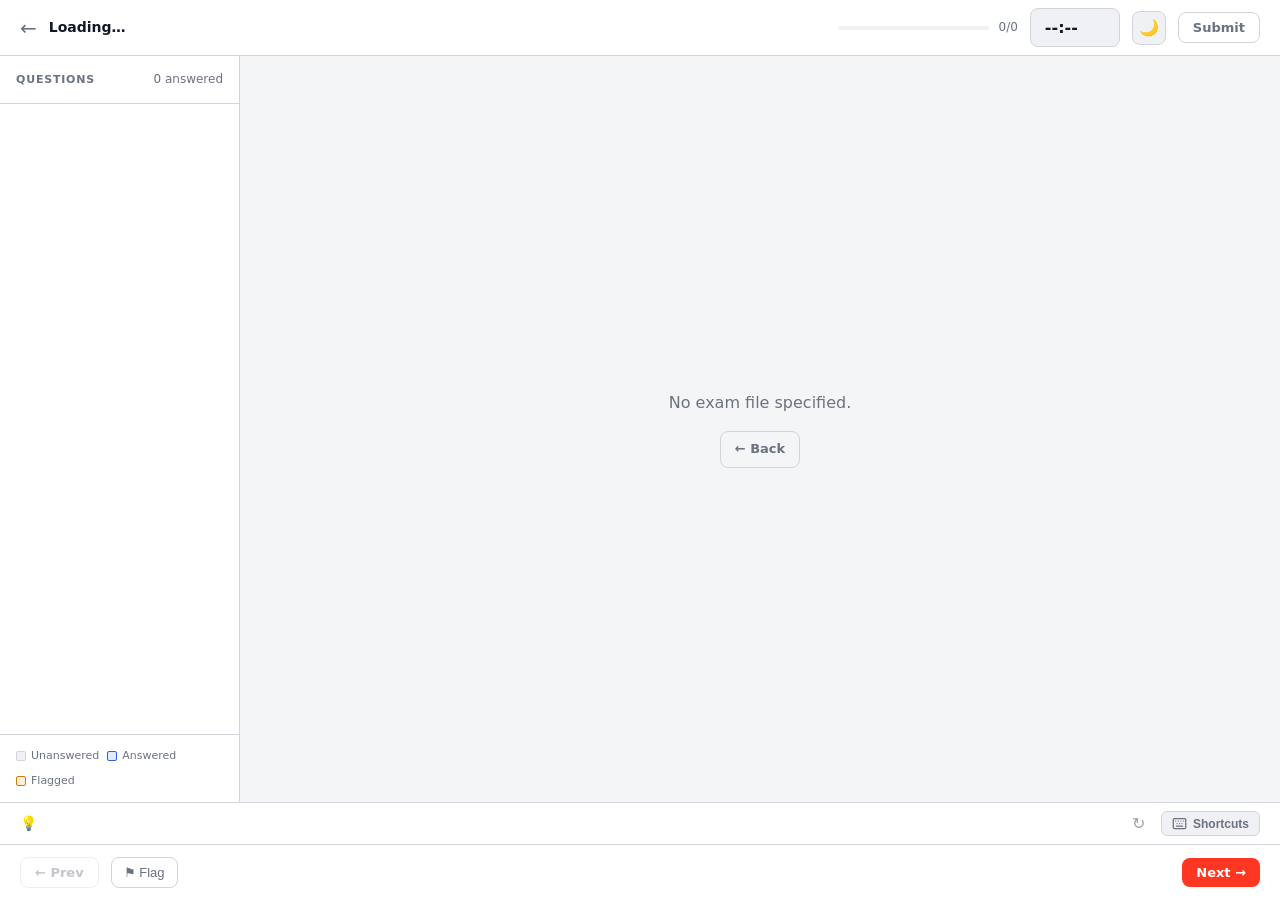
==== exam.html @ 949c025e "Redesign Gist sync: pull-merge-push on every write, 60s idle polling Every state write now does a fu" ====
<!DOCTYPE html>
<html lang="en">
<head>
  <meta charset="UTF-8">
  <meta name="viewport" content="width=device-width, initial-scale=1.0, viewport-fit=cover">
  <title>Exam — Data Exam Prep</title>
  <script>
    (function(){var t=localStorage.getItem('theme')||((window.matchMedia('(prefers-color-scheme:dark)').matches)?'dark':'light');document.documentElement.setAttribute('data-theme',t);})();
  </script>
  <link rel="manifest" href="/manifest.json">
  <!-- Google tag (gtag.js) -->
  <script async src="https://www.googletagmanager.com/gtag/js?id=G-CF6T77NM77"></script>
  <script>
    window.dataLayer = window.dataLayer || [];
    function gtag(){dataLayer.push(arguments);}
    gtag('js', new Date());
    gtag('config', 'G-CF6T77NM77');
  </script>
  <meta name="theme-color" content="#3b82f6">
  <link rel="apple-touch-icon" href="/icons/icon.svg">
  <script src="/js/sw-init.js"></script>
  <link rel="stylesheet" href="css/styles.css">
  <style>
    body { display: flex; flex-direction: column; height: 100vh; height: 100dvh; overflow: hidden; }

    /* ── Top bar ── */
    .exam-bar {
      background: var(--surface);
      border-bottom: 1px solid var(--border);
      padding: 0 20px;
      height: 56px;
      display: flex;
      align-items: center;
      gap: 12px;
      flex-shrink: 0;
      z-index: 10;
    }
    .exam-bar__title {
      font-size: 14px;
      font-weight: 700;
      flex: 1;
      white-space: nowrap;
      overflow: hidden;
      text-overflow: ellipsis;
    }
    .exam-bar__progress-wrap {
      display: flex;
      align-items: center;
      gap: 10px;
      width: 180px;
    }
    .exam-bar__count { font-size: 12px; color: var(--text-muted); white-space: nowrap; }

    /* ── Layout ── */
    .exam-layout {
      display: flex;
      flex: 1;
      overflow: hidden;
    }

    /* ── Sidebar ── */
    .sidebar {
      width: 240px;
      background: var(--surface);
      border-right: 1px solid var(--border);
      display: flex;
      flex-direction: column;
      flex-shrink: 0;
      overflow: hidden;
    }
    .sidebar__head {
      padding: 14px 16px;
      border-bottom: 1px solid var(--border);
      font-size: 11px;
      font-weight: 700;
      text-transform: uppercase;
      letter-spacing: 0.8px;
      color: var(--text-muted);
      display: flex;
      justify-content: space-between;
      align-items: center;
    }
    .sidebar__body { padding: 12px; overflow-y: auto; flex: 1; }
    .sidebar__legend {
      padding: 12px 16px;
      border-top: 1px solid var(--border);
      display: flex;
      flex-wrap: wrap;
      gap: 8px;
    }
    .legend-item {
      display: flex;
      align-items: center;
      gap: 5px;
      font-size: 11px;
      color: var(--text-muted);
    }
    .legend-dot {
      width: 10px;
      height: 10px;
      border-radius: 2px;
      flex-shrink: 0;
    }

    /* ── Main content ── */
    .exam-main {
      flex: 1;
      overflow-y: auto;
      display: flex;
      flex-direction: column;
    }

    .question-wrap {
      flex: 1;
      padding: 28px 32px;
      max-width: 800px;
      width: 100%;
      margin: 0 auto;
    }

    .question-header {
      display: flex;
      align-items: flex-start;
      gap: 12px;
      margin-bottom: 20px;
    }
    .question-num {
      flex-shrink: 0;
      background: var(--surface2);
      border: 1px solid var(--border);
      border-radius: 6px;
      padding: 4px 10px;
      font-size: 12px;
      font-weight: 700;
      color: var(--text-muted);
      white-space: nowrap;
    }
    .question-tags { display: flex; gap: 6px; flex-wrap: wrap; }

    .question-stem {
      font-size: 16px;
      line-height: 1.65;
      margin-bottom: 24px;
      color: var(--text);
    }
    .question-stem pre { margin: 16px 0; }
    .question-stem p { margin: 0 0 0.7em; }
    .question-stem p:last-child { margin-bottom: 0; }
    .question-stem ul, .question-stem ol { margin: 0.4em 0 0.7em 1.5em; padding: 0; }
    .question-stem li { margin-bottom: 0.25em; }
    .question-stem a { color: var(--accent); text-decoration: none; }
    .question-stem a:hover { text-decoration: underline; }

    .multi-hint {
      font-size: 12px;
      color: var(--text-muted);
      background: rgba(245,158,11,0.08);
      border: 1px solid rgba(245,158,11,0.2);
      border-radius: var(--radius);
      padding: 8px 12px;
      margin-bottom: 14px;
      display: flex;
      align-items: center;
      gap: 6px;
    }

    /* ── Bottom nav ── */
    .exam-footer {
      background: var(--surface);
      border-top: 1px solid var(--border);
      padding: 12px 20px;
      padding-bottom: max(12px, env(safe-area-inset-bottom));
      display: flex;
      align-items: center;
      gap: 12px;
      flex-shrink: 0;
    }
    .exam-footer__spacer { flex: 1; }

    /* ── Flag button ── */
    .flag-btn {
      display: flex;
      align-items: center;
      gap: 6px;
      padding: 7px 12px;
      background: none;
      border: 1px solid var(--border);
      border-radius: var(--radius);
      color: var(--text-muted);
      font-size: 13px;
      cursor: pointer;
      transition: all 0.15s;
    }
    .flag-btn:hover { color: var(--warning); border-color: rgba(245,158,11,0.4); }
    .flag-btn.flagged { color: var(--warning); border-color: rgba(245,158,11,0.4); background: rgba(245,158,11,0.08); }

    /* ── Submit confirm ── */
    .submit-overlay {
      display: none;
      position: fixed;
      inset: 0;
      background: rgba(0,0,0,0.75);
      z-index: 300;
      align-items: center;
      justify-content: center;
      padding: 20px;
    }
    .submit-overlay.open { display: flex; }
    .submit-modal {
      background: var(--surface);
      border: 1px solid var(--border);
      border-radius: var(--radius-lg);
      padding: 28px;
      max-width: 440px;
      width: 100%;
      box-shadow: var(--shadow);
    }
    .submit-modal h3 { font-size: 20px; font-weight: 700; margin-bottom: 12px; }
    .submit-modal p { font-size: 14px; color: var(--text-muted); margin-bottom: 20px; line-height: 1.6; }
    .submit-stats { display: flex; gap: 20px; margin-bottom: 24px; }
    .submit-stat { text-align: center; flex: 1; background: var(--surface2); border-radius: var(--radius); padding: 12px; }
    .submit-stat__val { font-size: 24px; font-weight: 800; }
    .submit-stat__lbl { font-size: 11px; color: var(--text-muted); text-transform: uppercase; letter-spacing: 0.5px; }
    .submit-actions { display: flex; gap: 10px; }

    /* ── Loading ── */
    .loading-state {
      display: flex;
      align-items: center;
      justify-content: center;
      flex: 1;
      flex-direction: column;
      gap: 16px;
      color: var(--text-muted);
    }
    .spinner {
      width: 36px;
      height: 36px;
      border: 3px solid var(--border);
      border-top-color: var(--accent);
      border-radius: 50%;
      animation: spin 0.8s linear infinite;
    }
    @keyframes spin { to { transform: rotate(360deg); } }

    /* ── Tip toggle button (mobile-only) ── */
    .tip-toggle-btn {
      display: none;
      align-items: center;
      justify-content: center;
      gap: 5px;
      background: none;
      border: 1px solid var(--border);
      border-radius: var(--radius);
      color: var(--text-muted);
      font-size: 14px;
      cursor: pointer;
      transition: all 0.15s;
      padding: 7px 10px;
      white-space: nowrap;
    }
    .tip-toggle-btn.active {
      background: rgba(59,130,246,0.08);
      border-color: rgba(59,130,246,0.4);
      color: var(--accent);
    }

    /* ── Hint bar ── */
    .hint-bar {
      display: flex;
      align-items: center;
      gap: 10px;
      padding: 8px 20px;
      background: var(--surface);
      border-top: 1px solid var(--border);
      font-size: 13px;
      color: var(--text-muted);
      flex-shrink: 0;
      min-height: 40px;
    }
    .hint-bar__icon { font-size: 14px; flex-shrink: 0; }
    .hint-bar__text {
      flex: 1;
      line-height: 1.5;
      transition: opacity 0.2s;
    }
    .hint-bar__text kbd {
      display: inline-flex;
      align-items: center;
      justify-content: center;
      min-width: 22px;
      height: 20px;
      padding: 0 5px;
      background: var(--surface2);
      border: 1px solid var(--border);
      border-bottom-width: 2px;
      border-radius: 4px;
      font-family: inherit;
      font-size: 11px;
      font-weight: 700;
      color: var(--text);
      letter-spacing: 0;
    }
    .hint-bar__text code {
      font-size: 11px;
      padding: 1px 5px;
    }
    .hint-bar__next {
      flex-shrink: 0;
      background: none;
      border: none;
      color: var(--text-faint);
      font-size: 16px;
      cursor: pointer;
      padding: 2px 6px;
      border-radius: 4px;
      line-height: 1;
      transition: color 0.15s;
    }
    .hint-bar__next:hover { color: var(--text-muted); }
    .hint-bar__keys {
      flex-shrink: 0;
      display: flex;
      align-items: center;
      gap: 6px;
      padding: 4px 10px;
      background: var(--surface2);
      border: 1px solid var(--border);
      border-radius: 6px;
      font-size: 12px;
      font-weight: 600;
      color: var(--text-muted);
      cursor: pointer;
      transition: all 0.15s;
    }
    .hint-bar__keys:hover { color: var(--text); border-color: var(--border-hover); }
    .hint-bar__keys svg { flex-shrink: 0; }

    /* ── Keyboard modal ── */
    .kbd-overlay {
      display: none;
      position: fixed;
      inset: 0;
      background: rgba(0,0,0,0.6);
      z-index: 300;
      align-items: flex-end;
      justify-content: center;
      padding: 0;
    }
    .kbd-overlay.open { display: flex; }
    .kbd-modal {
      background: var(--surface);
      border: 1px solid var(--border);
      border-bottom: none;
      border-radius: var(--radius-lg) var(--radius-lg) 0 0;
      width: 100%;
      max-width: 480px;
      box-shadow: var(--shadow);
      animation: slideUp 0.2s ease;
    }
    @keyframes slideUp { from { transform: translateY(20px); opacity: 0; } to { transform: translateY(0); opacity: 1; } }
    .kbd-modal__header {
      display: flex;
      align-items: center;
      gap: 10px;
      padding: 16px 20px;
      border-bottom: 1px solid var(--border);
      font-size: 15px;
      font-weight: 700;
      color: var(--text);
    }
    .kbd-modal__header .modal__close { margin-left: auto; }
    .kbd-modal__body { padding: 16px 20px 24px; display: flex; flex-direction: column; gap: 16px; }
    .kbd-section__title {
      font-size: 10px;
      font-weight: 700;
      text-transform: uppercase;
      letter-spacing: 1px;
      color: var(--text-faint);
      margin-bottom: 8px;
    }
    .kbd-row {
      display: flex;
      align-items: center;
      gap: 12px;
      margin-bottom: 6px;
    }
    .kbd-row span { font-size: 13px; color: var(--text-muted); }
    .kbd-keys { display: flex; gap: 4px; flex-shrink: 0; width: 160px; }
    kbd {
      display: inline-flex;
      align-items: center;
      justify-content: center;
      min-width: 28px;
      height: 26px;
      padding: 0 7px;
      background: var(--surface2);
      border: 1px solid var(--border);
      border-bottom: 2px solid var(--border-hover);
      border-radius: 5px;
      font-family: inherit;
      font-size: 12px;
      font-weight: 700;
      color: var(--text);
      white-space: nowrap;
    }

    /* ── Start screen overlay ── */
    .start-overlay {
      display: none;
      position: fixed;
      inset: 0;
      background: var(--bg);
      z-index: 400;
      align-items: center;
      justify-content: center;
      padding: 24px;
    }
    .start-overlay.open { display: flex; }
    .start-modal {
      background: var(--surface);
      border: 1px solid var(--border);
      border-radius: var(--radius-lg);
      padding: 36px 32px;
      max-width: 480px;
      width: 100%;
      text-align: center;
      box-shadow: var(--shadow);
    }
    .start-modal__cert {
      font-size: 12px;
      font-weight: 700;
      text-transform: uppercase;
      letter-spacing: 0.9px;
      color: var(--accent);
      margin-bottom: 10px;
    }
    .start-modal__title {
      font-size: 21px;
      font-weight: 800;
      margin-bottom: 24px;
      color: var(--text);
      line-height: 1.35;
    }
    .start-modal__meta {
      display: flex;
      justify-content: center;
      gap: 28px;
      margin-bottom: 32px;
      padding-bottom: 28px;
      border-bottom: 1px solid var(--border);
    }
    .start-modal__meta-item { text-align: center; }
    .start-modal__meta-val { font-size: 26px; font-weight: 800; color: var(--text); line-height: 1; }
    .start-modal__meta-lbl { font-size: 11px; color: var(--text-muted); text-transform: uppercase; letter-spacing: 0.5px; margin-top: 4px; }
    .start-modal__actions { display: flex; flex-direction: column; gap: 10px; }
    .start-modal__btn {
      display: flex;
      flex-direction: column;
      align-items: center;
      gap: 3px;
      padding: 14px 20px;
      font-size: 15px;
      width: 100%;
    }
    .start-modal__btn-sub { font-size: 12px; opacity: 0.65; font-weight: 400; }

    /* ── Mobile overrides — must be last to win cascade ── */
    @media (max-width: 768px) {
      .sidebar { display: none; }
      .question-wrap { padding: 16px 16px 24px; }
      .question-stem { font-size: 15px; }

      /* Top bar — push content below status bar in PWA standalone */
      .exam-bar {
        padding: 0 12px;
        gap: 8px;
        padding-top: max(0px, env(safe-area-inset-top));
        height: calc(56px + env(safe-area-inset-top));
      }
      .exam-bar__title { font-size: 13px; }

      /* Hint bar: hidden until toggled; fixed above the footer when shown */
      .hint-bar { display: none; }
      .hint-bar.mobile-visible {
        display: flex;
        position: fixed;
        bottom: calc(64px + env(safe-area-inset-bottom));
        left: 0;
        right: 0;
        z-index: 25;
        background: var(--surface);
        border-top: 1px solid var(--border);
      }
      .hint-bar__keys { display: none; }

      /* Footer: fixed to viewport bottom so it's never pushed off-screen */
      .exam-footer {
        position: fixed;
        bottom: 0;
        left: 0;
        right: 0;
        z-index: 30;
        gap: 6px;
        padding: 8px 12px;
        padding-bottom: max(8px, env(safe-area-inset-bottom));
      }
      .exam-footer__spacer { display: none; }
      #prevBtn, #nextBtn {
        flex: 1;
        min-height: 48px;
        font-size: 15px;
        padding: 0 6px;
      }
      .flag-btn {
        flex: 1;
        min-height: 48px;
        font-size: 15px;
        padding: 0 6px;
        justify-content: center;
      }

      /* Show tip toggle */
      .tip-toggle-btn {
        display: flex;
        flex: 1;
        min-height: 48px;
        font-size: 15px;
        padding: 0 6px;
      }

      /* Scrollable area needs bottom clearance for the fixed footer */
      .exam-main {
        padding-bottom: calc(72px + env(safe-area-inset-bottom));
      }
    }
  </style>
</head>
<body>

<!-- Top bar -->
<div class="exam-bar">
  <a href="index.html" style="color:var(--text-muted);font-size:20px;line-height:1;" title="Exit exam">←</a>
  <span class="exam-bar__title" id="examTitle">Loading…</span>
  <div class="exam-bar__progress-wrap hide-mobile">
    <div class="progress-bar" style="flex:1">
      <div class="progress-bar__fill" id="progressFill" style="width:0%"></div>
    </div>
    <span class="exam-bar__count" id="progressCount">0/0</span>
  </div>
  <div class="timer" id="timer">--:--</div>
  <button class="theme-toggle hide-mobile" id="themeToggle" title="Toggle theme"></button>
  <button class="btn btn--ghost btn--sm" onclick="openSubmitModal()">Submit</button>
</div>

<div class="exam-layout">
  <!-- Sidebar navigator -->
  <aside class="sidebar">
    <div class="sidebar__head">
      Questions
      <span id="sidebarAnswered" style="font-weight:400;text-transform:none;letter-spacing:0;font-size:12px;">0 answered</span>
    </div>
    <div class="sidebar__body">
      <div class="q-grid" id="qGrid"></div>
    </div>
    <div class="sidebar__legend">
      <div class="legend-item">
        <div class="legend-dot" style="background:var(--surface2);border:1px solid var(--border)"></div>
        Unanswered
      </div>
      <div class="legend-item">
        <div class="legend-dot" style="background:rgba(59,130,246,0.15);border:1px solid var(--info)"></div>
        Answered
      </div>
      <div class="legend-item">
        <div class="legend-dot" style="background:rgba(245,158,11,0.15);border:1px solid var(--warning)"></div>
        Flagged
      </div>
    </div>
  </aside>

  <!-- Main question area -->
  <main class="exam-main" id="examMain">
    <div class="loading-state">
      <div class="spinner"></div>
      <span>Loading exam…</span>
    </div>
  </main>
</div>

<!-- Hint bar -->
<div class="hint-bar" id="hintBar">
  <span class="hint-bar__icon">💡</span>
  <span class="hint-bar__text" id="hintText"></span>
  <button class="hint-bar__next" id="hintNext" title="Next hint" onclick="cycleHint()">↻</button>
  <button class="hint-bar__keys" id="kbdBtn" onclick="openKbdModal()" title="Keyboard shortcuts">
    <svg width="15" height="15" viewBox="0 0 24 24" fill="none" stroke="currentColor" stroke-width="2" stroke-linecap="round" stroke-linejoin="round">
      <rect x="2" y="4" width="20" height="16" rx="2"/>
      <path d="M6 8h.01M10 8h.01M14 8h.01M18 8h.01M8 12h.01M12 12h.01M16 12h.01M7 16h10"/>
    </svg>
    Shortcuts
  </button>
</div>

<!-- Bottom nav -->
<div class="exam-footer">
  <button class="btn btn--ghost btn--sm" id="prevBtn" onclick="navigate(-1)" disabled>← Prev</button>
  <button class="flag-btn" id="flagBtn" onclick="toggleFlag()">⚑ Flag</button>
  <button class="tip-toggle-btn" id="tipToggleBtn" onclick="toggleTip()" title="Toggle tip">💡 Tip</button>
  <div class="exam-footer__spacer"></div>
  <button class="btn btn--primary btn--sm" id="nextBtn" onclick="navigate(1)">Next →</button>
</div>

<!-- Keyboard shortcuts modal -->
<div class="kbd-overlay" id="kbdOverlay" onclick="if(event.target===this)closeKbdModal()">
  <div class="kbd-modal">
    <div class="kbd-modal__header">
      <svg width="18" height="18" viewBox="0 0 24 24" fill="none" stroke="currentColor" stroke-width="2" stroke-linecap="round" stroke-linejoin="round">
        <rect x="2" y="4" width="20" height="16" rx="2"/>
        <path d="M6 8h.01M10 8h.01M14 8h.01M18 8h.01M8 12h.01M12 12h.01M16 12h.01M7 16h10"/>
      </svg>
      Keyboard Shortcuts
      <button class="modal__close" onclick="closeKbdModal()">×</button>
    </div>
    <div class="kbd-modal__body">
      <div class="kbd-section">
        <div class="kbd-section__title">Answering</div>
        <div class="kbd-row"><div class="kbd-keys"><kbd>1</kbd><kbd>2</kbd><kbd>3</kbd><kbd>4</kbd></div><span>Select option A / B / C / D</span></div>
        <div class="kbd-row"><div class="kbd-keys"><kbd>A</kbd><kbd>B</kbd><kbd>C</kbd><kbd>D</kbd></div><span>Select option A / B / C / D</span></div>
      </div>
      <div class="kbd-section">
        <div class="kbd-section__title">Navigation</div>
        <div class="kbd-row"><div class="kbd-keys"><kbd>Enter</kbd><kbd>→</kbd></div><span>Next question</span></div>
        <div class="kbd-row"><div class="kbd-keys"><kbd>←</kbd><kbd>Backspace</kbd></div><span>Previous question</span></div>
      </div>
      <div class="kbd-section">
        <div class="kbd-section__title">Other</div>
        <div class="kbd-row"><div class="kbd-keys"><kbd>F</kbd></div><span>Flag / unflag question</span></div>
        <div class="kbd-row"><div class="kbd-keys"><kbd>Esc</kbd></div><span>Close this panel / submit modal</span></div>
      </div>
    </div>
  </div>
</div>

<!-- Submit confirmation modal -->
<div class="submit-overlay" id="submitOverlay">
  <div class="submit-modal">
    <h3>Submit Exam?</h3>
    <p>Once submitted, the exam is graded and you'll see your results with full explanations.</p>
    <div class="submit-stats">
      <div class="submit-stat">
        <div class="submit-stat__val" id="submitAnswered">0</div>
        <div class="submit-stat__lbl">Answered</div>
      </div>
      <div class="submit-stat">
        <div class="submit-stat__val" id="submitUnanswered">0</div>
        <div class="submit-stat__lbl">Unanswered</div>
      </div>
      <div class="submit-stat">
        <div class="submit-stat__val" id="submitFlagged">0</div>
        <div class="submit-stat__lbl">Flagged</div>
      </div>
    </div>
    <div class="submit-actions">
      <button class="btn btn--ghost" style="flex:1" onclick="closeSubmitModal()">Keep Going</button>
      <button class="btn btn--primary" style="flex:1" onclick="submitExam()">Submit & Grade</button>
    </div>
  </div>
</div>

<!-- Start screen overlay -->
<div class="start-overlay" id="startOverlay">
  <div class="start-modal">
    <div class="start-modal__cert" id="startCertName"></div>
    <h2 class="start-modal__title" id="startExamTitle"></h2>
    <div class="start-modal__meta" id="startMeta"></div>
    <div class="start-modal__actions">
      <button class="btn btn--primary start-modal__btn" onclick="beginExam(true)">
        <span>⏱ Start with Timer</span>
        <span class="start-modal__btn-sub" id="startTimerSub"></span>
      </button>
      <button class="btn btn--ghost start-modal__btn" onclick="beginExam(false)">
        <span>Practice Mode</span>
        <span class="start-modal__btn-sub">No time limit</span>
      </button>
      <a href="index.html" class="btn btn--ghost start-modal__btn" style="text-decoration:none;justify-content:center;opacity:0.6">← Back to all exams</a>
    </div>
  </div>
</div>

<div class="toast"></div>

<script type="module">
  import {
    buildExamKey,
    formatTime,
    loadJSON,
    loadState,
    onAfterSave,
    processMarkdown,
    processInlineMarkdown,
    resultQuestionsStorageKey,
    resultStorageKey,
    saveState,
    sessionStorageKey
  } from './js/utils.js';
  import { initTheme, toggleTheme } from './js/theme.js';
  import { isConfigured, schedulePush, syncAndPush } from './js/gist.js';
  onAfterSave(() => schedulePush());
  initTheme();
  document.getElementById('themeToggle').addEventListener('click', toggleTheme);

  // ── Hints ──
  let allHints = [];
  let lastHintIdx = -1;

  async function loadHints() {
    try {
      const data = await loadJSON('exams/hints.json');
      allHints = data.hints || [];
    } catch {}
  }

  function pickHint() {
    if (!allHints.length) return null;
    let idx;
    do { idx = Math.floor(Math.random() * allHints.length); } while (idx === lastHintIdx && allHints.length > 1);
    lastHintIdx = idx;
    return allHints[idx];
  }

  function showHint() {
    const hint = pickHint();
    if (!hint) return;
    const el = document.getElementById('hintText');
    if (!el) return;
    el.style.opacity = '0';
    setTimeout(() => {
      el.innerHTML = hint.text;
      el.style.opacity = '1';
    }, 150);
  }

  window.cycleHint = function() { showHint(); };

  window.toggleTip = function() {
    const bar = document.getElementById('hintBar');
    const btn = document.getElementById('tipToggleBtn');
    const visible = bar.classList.toggle('mobile-visible');
    btn.classList.toggle('active', visible);
  };

  // ── Keyboard shortcuts modal ──
  window.openKbdModal = function() {
    document.getElementById('kbdOverlay').classList.add('open');
  };
  window.closeKbdModal = function() {
    document.getElementById('kbdOverlay').classList.remove('open');
  };

  const params = new URLSearchParams(location.search);
  let certId = params.get('cert') || '';
  let examFile = decodeURIComponent(params.get('file') || '');
  let examId = params.get('exam') || '';
  let examKey = params.get('key') || '';
  // 1-based in URL, 0-based internally
  const qParam = params.get('q');
  let initialQ = qParam ? Math.max(0, parseInt(qParam, 10) - 1) : null;

  // Fall back to sessionStorage (used when query params are unavailable)
  if (!certId || !examId) {
    try {
      const pending = JSON.parse(sessionStorage.getItem('pendingExam') || 'null');
      if (pending) {
        certId = certId || pending.certId || '';
        examId = examId || pending.examId || '';
        examFile = examFile || pending.file || '';
        examKey = examKey || pending.examKey || '';
        sessionStorage.removeItem('pendingExam');
      }
    } catch {}
  }
  // Derive file path from cert+exam IDs if not supplied
  if (!examFile && certId && examId) {
    examFile = `exams/${certId}/${examId}.json`;
  }

  let exam = null;
  let questions = [];
  let currentIdx = 0;
  let gaLastQuestionIdx = -1;
  let answers = {}; // qId -> Set of selected option ids
  let flags = new Set();
  const questionShuffles = {}; // qId -> shuffled options array (stable per question)
  let timerInterval = null;
  let secondsLeft = 0;
  let submitted = false;
  let timerEnabled = null;  // null = not yet chosen
  let examStartedAt = null; // ms timestamp when exam began

  async function init() {
    if (!examFile) {
      showError('No exam file specified.');
      return;
    }

    if (isConfigured()) await syncAndPush();

    await loadHints();

    try {
      exam = await loadJSON(examFile);
    } catch (e) {
      showError(`Failed to load exam: ${e.message}`);
      return;
    }

    certId = certId || exam.meta.certification || '';
    examId = examId || exam.meta.id || '';
    examKey = examKey || buildExamKey(certId, examId);
    questions = exam.questions;
    secondsLeft = (exam.meta.timeLimit || 120) * 60;

    document.getElementById('examTitle').textContent =
      `${exam.meta.certificationName} — ${exam.meta.title}`;
    document.title = `${exam.meta.title} — ${exam.meta.certificationName} — Data Exam Prep`;

    // Restore session if exists
    const saved = loadState(sessionStorageKey(examKey));
    if (saved) {
      answers = Object.fromEntries(
        Object.entries(saved.answers).map(([k, v]) => [k, new Set(v)])
      );
      flags = new Set(saved.flags);
      secondsLeft = saved.secondsLeft;
      currentIdx = saved.currentIdx || 0;
      if (saved.timerEnabled !== undefined) timerEnabled = saved.timerEnabled;
      if (saved.examStartedAt) examStartedAt = saved.examStartedAt;
    }

    // q param overrides saved session position (lets deep links to specific questions work)
    if (initialQ !== null && initialQ < questions.length) {
      currentIdx = initialQ;
    }

    buildQGrid();

    window.gtag && gtag('event', 'exam_loaded', {
      cert_id: certId, cert_name: exam.meta.certificationName,
      exam_id: examId, question_count: questions.length,
      resumed: !!saved
    });

    if (saved && timerEnabled !== null) {
      // Resumed session with a known timer preference — skip start screen
      setCanonicalUrl(currentIdx, true);
      renderQuestion(currentIdx);
      if (timerEnabled) {
        startTimer();
      } else {
        document.getElementById('timer').textContent = '∞';
      }
    } else {
      // New exam (or old session without preference) — show start screen
      showStartScreen();
    }
  }

  // ── Start screen ──
  function showStartScreen() {
    document.getElementById('startCertName').textContent = exam.meta.certificationName;
    document.getElementById('startExamTitle').textContent = exam.meta.title;
    document.getElementById('startTimerSub').textContent = `${exam.meta.timeLimit} min`;
    document.getElementById('startMeta').innerHTML = `
      <div class="start-modal__meta-item">
        <div class="start-modal__meta-val">${questions.length}</div>
        <div class="start-modal__meta-lbl">Questions</div>
      </div>
      <div class="start-modal__meta-item">
        <div class="start-modal__meta-val">${exam.meta.timeLimit}</div>
        <div class="start-modal__meta-lbl">Minutes</div>
      </div>
      <div class="start-modal__meta-item">
        <div class="start-modal__meta-val">${exam.meta.passingScore}%</div>
        <div class="start-modal__meta-lbl">Pass Score</div>
      </div>
    `;
    document.getElementById('startOverlay').classList.add('open');
    document.getElementById('timer').textContent = '--:--';
  }

  window.beginExam = function(withTimer) {
    timerEnabled = withTimer;
    examStartedAt = Date.now();
    document.getElementById('startOverlay').classList.remove('open');
    if (!timerEnabled) {
      document.getElementById('timer').textContent = '∞';
    }
    setCanonicalUrl(currentIdx, true);
    renderQuestion(currentIdx);
    saveSession();
    if (timerEnabled) startTimer();
  };

  // ── URL / History helpers ──
  function setCanonicalUrl(idx, replace = false) {
    const url = new URL(location.pathname, location.origin);
    url.searchParams.set('cert', certId);
    url.searchParams.set('exam', examId);
    if (examFile) url.searchParams.set('file', examFile);
    url.searchParams.set('q', idx + 1);
    if (replace) {
      history.replaceState({ q: idx }, '', url.toString());
    } else {
      history.pushState({ q: idx }, '', url.toString());
    }
  }

  function goToQuestion(idx, replace = false) {
    currentIdx = idx;
    renderQuestion(idx);
    setCanonicalUrl(idx, replace);
  }

  window.addEventListener('popstate', e => {
    if (submitted) return;
    const q = e.state?.q;
    if (typeof q === 'number' && q >= 0 && q < questions.length) {
      currentIdx = q;
      renderQuestion(q);
    }
  });

  function showError(msg) {
    document.getElementById('examMain').innerHTML =
      `<div class="loading-state"><p class="text-muted">${msg}</p><a href="index.html" class="btn btn--ghost btn--sm">← Back</a></div>`;
  }

  function saveSession() {
    if (submitted) return;
    const serializable = Object.fromEntries(
      Object.entries(answers).map(([k, v]) => [k, [...v]])
    );
    saveState(sessionStorageKey(examKey), {
      answers: serializable,
      flags: [...flags],
      secondsLeft,
      currentIdx,
      timerEnabled,
      examStartedAt
    });
  }

  // ── Timer ──
  function startTimer() {
    updateTimerDisplay();
    timerInterval = setInterval(() => {
      if (submitted) { clearInterval(timerInterval); return; }
      secondsLeft--;
      saveSession();
      updateTimerDisplay();
      if (secondsLeft <= 0) {
        clearInterval(timerInterval);
        submitExam(true);
      }
    }, 1000);
  }

  function updateTimerDisplay() {
    const el = document.getElementById('timer');
    el.textContent = formatTime(secondsLeft);
    el.className = 'timer';
    if (secondsLeft <= 300) el.classList.add('timer--warning');
    if (secondsLeft <= 60) el.classList.remove('timer--warning'), el.classList.add('timer--critical');
  }

  // ── Question grid ──
  function buildQGrid() {
    const grid = document.getElementById('qGrid');
    grid.innerHTML = '';
    questions.forEach((q, i) => {
      const dot = document.createElement('button');
      dot.className = 'q-dot';
      dot.textContent = i + 1;
      dot.title = `Question ${i + 1}`;
      dot.onclick = () => goToQuestion(i);
      dot.id = `qdot-${i}`;
      grid.appendChild(dot);
    });
    updateGrid();
  }

  function updateGrid() {
    let answered = 0;
    questions.forEach((q, i) => {
      const dot = document.getElementById(`qdot-${i}`);
      if (!dot) return;
      dot.className = 'q-dot';
      if (answers[q.id]?.size > 0) { dot.classList.add('answered'); answered++; }
      if (flags.has(q.id)) dot.classList.add('flagged');
      if (i === currentIdx) dot.classList.add('current');
    });
    const total = questions.length;
    document.getElementById('sidebarAnswered').textContent = `${answered} answered`;
    document.getElementById('progressFill').style.width = `${(answered / total) * 100}%`;
    document.getElementById('progressCount').textContent = `${answered}/${total}`;
  }

  // ── Render question ──
  function renderQuestion(idx) {
    const q = questions[idx];
    if (!q) return;

    if (idx !== gaLastQuestionIdx) {
      gaLastQuestionIdx = idx;
      window.gtag && gtag('event', 'question_viewed', {
        cert_id: certId, exam_id: examId,
        question_number: idx + 1, question_id: q.id,
        domain: q.domain, difficulty: q.difficulty, question_type: q.type
      });
    }

    const isMulti = q.type === 'multiple';
    const sel = answers[q.id] || new Set();

    // Stable shuffle per question — same order if user navigates back
    if (!questionShuffles[q.id]) questionShuffles[q.id] = shuffleArray(q.options);
    const displayOpts = questionShuffles[q.id];
    const displayLabels = ['A', 'B', 'C', 'D', 'E', 'F'];

    const stemHtml = processMarkdown(q.stem);
    const optionsHtml = displayOpts.map((opt, i) => {
      const isSelected = sel.has(opt.id);
      return `
        <button class="option${isSelected ? ' selected' : ''}"
                onclick="toggleOption('${q.id}', '${opt.id}', ${isMulti})"
                data-opt="${opt.id}">
          <span class="option__key">${displayLabels[i]}</span>
          <span class="option__text">${processInlineMarkdown(opt.text)}</span>
        </button>
      `;
    }).join('');

    const multiHint = isMulti
      ? `<div class="multi-hint">⚠ Select ALL that apply — this question has multiple correct answers</div>`
      : '';

    document.getElementById('examMain').innerHTML = `
      <div class="question-wrap">
        <div class="question-header">
          <span class="question-num">Q${idx + 1} / ${questions.length}</span>
          <div class="question-tags">
            <span class="badge badge--${q.difficulty}">${q.difficulty}</span>
            <span class="badge" style="background:rgba(139,146,176,0.12);color:var(--text-muted)">${q.domain}</span>
            ${isMulti ? '<span class="badge" style="background:rgba(245,158,11,0.12);color:var(--warning)">Multi-select</span>' : ''}
          </div>
        </div>
        ${multiHint}
        <div class="question-stem">${stemHtml}</div>
        <div id="optionsWrap">${optionsHtml}</div>
      </div>
    `;

    // Update nav buttons
    document.getElementById('prevBtn').disabled = idx === 0;
    document.getElementById('nextBtn').textContent =
      idx === questions.length - 1 ? 'Review →' : 'Next →';

    // Update flag button
    const flagBtn = document.getElementById('flagBtn');
    flagBtn.className = `flag-btn${flags.has(q.id) ? ' flagged' : ''}`;
    flagBtn.innerHTML = `${flags.has(q.id) ? '⚑' : '⚐'} ${flags.has(q.id) ? 'Flagged' : 'Flag'}`;

    updateGrid();
    document.getElementById('examMain').scrollTo(0, 0);
    showHint();
  }

  function shuffleArray(arr) {
    const a = [...arr];
    for (let i = a.length - 1; i > 0; i--) {
      const j = Math.floor(Math.random() * (i + 1));
      [a[i], a[j]] = [a[j], a[i]];
    }
    return a;
  }

  function escapeHtmlInline(str) {
    return str
      .replace(/&/g, '&amp;')
      .replace(/</g, '&lt;')
      .replace(/>/g, '&gt;')
      .replace(/`([^`]+)`/g, '<code>$1</code>');
  }

  // ── Answer selection ──
  window.toggleOption = function(qId, optId, isMulti) {
    if (!answers[qId]) answers[qId] = new Set();
    const sel = answers[qId];

    if (isMulti) {
      if (sel.has(optId)) sel.delete(optId);
      else sel.add(optId);
    } else {
      sel.clear();
      sel.add(optId);
    }

    // Update button states
    const wrap = document.getElementById('optionsWrap');
    wrap.querySelectorAll('.option').forEach(btn => {
      const id = btn.dataset.opt;
      btn.className = `option${sel.has(id) ? ' selected' : ''}`;
    });
    wrap.querySelectorAll('.option__key').forEach(key => {
      const opt = key.closest('.option');
      const id = opt?.dataset.opt;
      if (!id) return;
    });

    updateGrid();
    saveSession();

    window.gtag && gtag('event', 'answer_selected', {
      cert_id: certId, exam_id: examId,
      question_number: currentIdx + 1, question_id: qId,
      option_id: optId,
      selected: sel.has(optId),
      total_selected: sel.size
    });
  };

  // ── Navigation ──
  window.navigate = function(dir) {
    const next = currentIdx + dir;
    if (next < 0) return;
    if (next >= questions.length) {
      openSubmitModal();
      return;
    }
    goToQuestion(next);
  };

  window.toggleFlag = function() {
    const q = questions[currentIdx];
    if (flags.has(q.id)) flags.delete(q.id);
    else flags.add(q.id);
    renderQuestion(currentIdx);
    setCanonicalUrl(currentIdx, true); // replace — flag change isn't a navigation step
    saveSession();
  };

  // ── Submit ──
  window.openSubmitModal = function() {
    const answered = Object.values(answers).filter(s => s.size > 0).length;
    const unanswered = questions.length - answered;
    const flagged = flags.size;
    document.getElementById('submitAnswered').textContent = answered;
    document.getElementById('submitUnanswered').textContent = unanswered;
    document.getElementById('submitFlagged').textContent = flagged;
    document.getElementById('submitOverlay').classList.add('open');
  };

  window.closeSubmitModal = function() {
    document.getElementById('submitOverlay').classList.remove('open');
  };

  window.submitExam = function(timeUp = false) {
    submitted = true;
    clearInterval(timerInterval);

    // Grade
    let correct = 0;
    const results = {};
    const domainStats = {};

    for (const q of questions) {
      const sel = answers[q.id] || new Set();
      const correctSet = new Set(q.correct);
      const isCorrect = sel.size === correctSet.size &&
        [...sel].every(id => correctSet.has(id));
      results[q.id] = { selected: [...sel], correct: isCorrect };
      if (isCorrect) correct++;

      if (!domainStats[q.domain]) domainStats[q.domain] = { correct: 0, total: 0 };
      domainStats[q.domain].total++;
      if (isCorrect) domainStats[q.domain].correct++;
    }

    const percentage = Math.round((correct / questions.length) * 100);
    const passed = percentage >= (exam.meta.passingScore || 70);
    const timeTaken = timerEnabled
      ? (exam.meta.timeLimit * 60) - secondsLeft
      : (examStartedAt ? Math.round((Date.now() - examStartedAt) / 1000) : 0);

    window.gtag && gtag('event', 'exam_submitted', {
      cert_id: certId, cert_name: exam.meta.certificationName,
      exam_id: examId, score_percent: percentage,
      passed, correct, total: questions.length,
      time_taken_seconds: timeTaken, time_up: !!timeUp
    });

    const resultData = {
      certId,
      examId,
      examKey,
      examTitle: exam.meta.title,
      certificationName: exam.meta.certificationName,
      correct,
      total: questions.length,
      percentage,
      passed,
      timeTaken,
      domainStats,
      results,
      answers: Object.fromEntries(Object.entries(answers).map(([k, v]) => [k, [...v]])),
      completedAt: Date.now()
    };

    saveState(resultStorageKey(examKey), resultData);
    saveState(resultQuestionsStorageKey(examKey), questions);

    // Clear session
    try { localStorage.removeItem(sessionStorageKey(examKey)); } catch {}

    sessionStorage.setItem('pendingReview', JSON.stringify({ certId, examId, examKey, timeUp: !!timeUp }));
    const reviewParams = new URLSearchParams({ cert: certId, exam: examId });
    if (timeUp) reviewParams.set('timeup', '1');
    window.location.href = 'review.html?' + reviewParams.toString();
  };

  // ── Keyboard shortcuts ──
  document.addEventListener('keydown', e => {
    if (submitted) return;
    // Don't fire when typing in an input/textarea
    if (e.target.tagName === 'INPUT' || e.target.tagName === 'TEXTAREA') return;
    // Don't fire when submit modal is open
    if (document.getElementById('kbdOverlay').classList.contains('open')) {
      if (e.key === 'Escape') closeKbdModal();
      return;
    }
    if (document.getElementById('submitOverlay').classList.contains('open')) {
      if (e.key === 'Escape') closeSubmitModal();
      return;
    }

    const q = questions[currentIdx];
    if (!q) return;
    const isMulti = q.type === 'multiple';

    // Map key → display position index (0-based), then look up the nth rendered button
    const keyToIdx = { '1': 0, '2': 1, '3': 2, '4': 3, '5': 4, '6': 5,
                       'a': 0, 'b': 1, 'c': 2, 'd': 3, 'e': 4, 'f': 5 };
    const displayIdx = keyToIdx[e.key];

    if (displayIdx !== undefined) {
      const btn = document.querySelectorAll('#optionsWrap .option')[displayIdx];
      if (btn) {
        e.preventDefault();
        const origId = btn.dataset.opt;
        toggleOption(q.id, origId, isMulti);
        btn.style.transition = 'none'; btn.style.outline = '2px solid var(--accent)';
        setTimeout(() => { btn.style.outline = ''; btn.style.transition = ''; }, 120);
      }
      return;
    }

    switch (e.key) {
      case 'Enter':
        e.preventDefault();
        navigate(1);
        break;
      case 'ArrowRight':
        e.preventDefault();
        navigate(1);
        break;
      case 'ArrowLeft':
      case 'Backspace':
        e.preventDefault();
        navigate(-1);
        break;
      case 'f':
      case 'F':
        e.preventDefault();
        toggleFlag();
        break;
    }
  });

  init();
</script>
</body>
</html>
---- css/styles.css ----
/* ── Theme variables ── */
:root {
  --accent: #FF3621;
  --accent-hover: #ff5540;
  --correct: #16a34a;
  --correct-bg: rgba(22,163,74,0.12);
  --incorrect: #dc2626;
  --incorrect-bg: rgba(220,38,38,0.12);
  --warning: #d97706;
  --warning-bg: rgba(217,119,6,0.1);
  --info: #2563eb;
  --info-bg: rgba(37,99,235,0.1);
  --radius: 8px;
  --radius-lg: 12px;
  --shadow: 0 4px 24px rgba(0,0,0,0.15);
}

/* ── Dark mode (default) ── */
:root,
:root[data-theme="dark"] {
  --bg: #0f1117;
  --surface: #1a1d27;
  --surface2: #222534;
  --surface3: #2a2e42;
  --border: #2e3147;
  --border-hover: #3d4266;
  --text: #e8eaf0;
  --text-muted: #8b92b0;
  --text-faint: #555e80;
  --code-bg: #0d1117;
  --code-text: #e6edf3;
  --code-inline-bg: rgba(255,255,255,0.08);
  --code-inline-text: #79c0ff;
  --shadow: 0 4px 24px rgba(0,0,0,0.4);
}

/* ── Light mode ── */
@media (prefers-color-scheme: light) {
  :root:not([data-theme="dark"]) {
    --bg: #f4f5f7;
    --surface: #ffffff;
    --surface2: #f0f1f4;
    --surface3: #e8eaf0;
    --border: #d1d5db;
    --border-hover: #9ca3af;
    --text: #111827;
    --text-muted: #6b7280;
    --text-faint: #9ca3af;
    --code-bg: #1e1e2e;
    --code-text: #cdd6f4;
    --code-inline-bg: rgba(0,0,0,0.07);
    --code-inline-text: #2563eb;
    --shadow: 0 4px 24px rgba(0,0,0,0.1);
  }
}

:root[data-theme="light"] {
  --bg: #f4f5f7;
  --surface: #ffffff;
  --surface2: #f0f1f4;
  --surface3: #e8eaf0;
  --border: #d1d5db;
  --border-hover: #9ca3af;
  --text: #111827;
  --text-muted: #6b7280;
  --text-faint: #9ca3af;
  --code-bg: #1e1e2e;
  --code-text: #cdd6f4;
  --code-inline-bg: rgba(0,0,0,0.07);
  --code-inline-text: #2563eb;
  --shadow: 0 4px 24px rgba(0,0,0,0.1);
}

/* ── Reset ── */
*, *::before, *::after { box-sizing: border-box; margin: 0; padding: 0; }

body {
  font-family: -apple-system, BlinkMacSystemFont, 'Segoe UI', system-ui, sans-serif;
  background: var(--bg);
  color: var(--text);
  min-height: 100vh;
  line-height: 1.6;
  transition: background 0.2s, color 0.2s;
}

a { color: inherit; text-decoration: none; }

/* ── Layout ── */
.container { max-width: 960px; margin: 0 auto; padding: 0 20px; }
.container--wide { max-width: 1200px; margin: 0 auto; padding: 0 24px; }

/* ── Nav ── */
.nav {
  background: var(--surface);
  border-bottom: 1px solid var(--border);
  padding: 0 24px;
  height: 56px;
  display: flex;
  align-items: center;
  gap: 12px;
  position: sticky;
  top: 0;
  z-index: 100;
}

.nav__logo {
  display: flex;
  align-items: center;
  gap: 10px;
  font-weight: 700;
  font-size: 15px;
  letter-spacing: -0.3px;
  color: var(--text);
}

.nav__logo-icon {
  width: 28px;
  height: 28px;
  background: var(--accent);
  border-radius: 6px;
  display: flex;
  align-items: center;
  justify-content: center;
  font-size: 14px;
  font-weight: 900;
  color: white;
}

.nav__spacer { flex: 1; }

.nav__link {
  color: var(--text-muted);
  font-size: 14px;
  padding: 6px 12px;
  border-radius: var(--radius);
  transition: all 0.15s;
  background: none;
  border: none;
  cursor: pointer;
  font-family: inherit;
  line-height: 1;
  display: inline-flex;
  align-items: center;
  gap: 6px;
  text-decoration: none;
}
.nav__link-icon { flex-shrink: 0; }
.nav__link:hover { color: var(--text); background: var(--surface2); }
.nav__link--active { color: var(--text); }

.nav__news-btn { position: relative; }
.nav__news-badge {
  position: absolute;
  top: 3px;
  right: 3px;
  min-width: 15px;
  height: 15px;
  background: var(--accent);
  color: white;
  border-radius: 8px;
  font-size: 9px;
  font-weight: 700;
  display: flex;
  align-items: center;
  justify-content: center;
  padding: 0 3px;
  line-height: 1;
  pointer-events: none;
}

/* Theme toggle button */
.theme-toggle {
  width: 34px;
  height: 34px;
  border-radius: var(--radius);
  background: var(--surface2);
  border: 1px solid var(--border);
  color: var(--text-muted);
  cursor: pointer;
  display: flex;
  align-items: center;
  justify-content: center;
  font-size: 16px;
  transition: all 0.15s;
  flex-shrink: 0;
}
.theme-toggle:hover { color: var(--text); border-color: var(--border-hover); }

/* ── Buttons ── */
.btn {
  display: inline-flex;
  align-items: center;
  gap: 8px;
  padding: 10px 20px;
  border-radius: var(--radius);
  font-size: 14px;
  font-weight: 600;
  cursor: pointer;
  border: none;
  transition: all 0.15s;
  white-space: nowrap;
  font-family: inherit;
  color: var(--text);
}
.btn--primary {
  background: var(--accent);
  color: white !important;
}
.btn--primary:hover { background: var(--accent-hover); }
.btn--ghost {
  background: transparent;
  color: var(--text-muted);
  border: 1px solid var(--border);
}
.btn--ghost:hover { color: var(--text); border-color: var(--border-hover); background: var(--surface2); }
.btn--sm { padding: 7px 14px; font-size: 13px; }
.btn--lg { padding: 14px 28px; font-size: 16px; }
.btn:disabled { opacity: 0.4; cursor: not-allowed; }

/* ── Cards ── */
.card {
  background: var(--surface);
  border: 1px solid var(--border);
  border-radius: var(--radius-lg);
  overflow: hidden;
}
.card:hover { border-color: var(--border-hover); }

/* ── Badges ── */
.badge {
  display: inline-flex;
  align-items: center;
  padding: 2px 8px;
  border-radius: 4px;
  font-size: 11px;
  font-weight: 700;
  text-transform: uppercase;
  letter-spacing: 0.5px;
}
.badge--available { background: var(--correct-bg); color: var(--correct); }
.badge--coming { background: var(--surface2); color: var(--text-muted); }
.badge--easy { background: var(--correct-bg); color: var(--correct); }
.badge--medium { background: var(--warning-bg); color: var(--warning); }
.badge--hard { background: var(--incorrect-bg); color: var(--incorrect); }

/* ── Progress bar ── */
.progress-bar {
  height: 4px;
  background: var(--surface2);
  border-radius: 2px;
  overflow: hidden;
}
.progress-bar__fill {
  height: 100%;
  background: var(--accent);
  border-radius: 2px;
  transition: width 0.3s ease;
}

/* ── Code ── */
pre, code {
  font-family: 'JetBrains Mono', 'Fira Code', 'Cascadia Code', 'Consolas', monospace;
  font-size: 13px;
}
pre {
  background: var(--code-bg);
  border: 1px solid var(--border);
  border-radius: var(--radius);
  padding: 16px;
  overflow-x: auto;
  margin: 12px 0;
  line-height: 1.5;
  color: var(--code-text);
}
code {
  background: var(--code-inline-bg);
  padding: 2px 6px;
  border-radius: 4px;
  font-size: 0.88em;
  color: var(--code-inline-text);
}
pre code {
  background: none;
  padding: 0;
  color: inherit;
  font-size: inherit;
}

/* ── Timer ── */
.timer {
  display: flex;
  align-items: center;
  gap: 8px;
  font-size: 16px;
  font-weight: 700;
  font-variant-numeric: tabular-nums;
  padding: 6px 14px;
  background: var(--surface2);
  border: 1px solid var(--border);
  border-radius: var(--radius);
  min-width: 90px;
  color: var(--text);
}
.timer--warning { color: var(--warning) !important; border-color: rgba(217,119,6,0.4); }
.timer--critical { color: var(--incorrect) !important; border-color: rgba(220,38,38,0.4); animation: pulse 1s infinite; }

@keyframes pulse { 0%, 100% { opacity: 1; } 50% { opacity: 0.6; } }

/* ── Answer options ── */
.option {
  display: flex;
  align-items: flex-start;
  gap: 12px;
  padding: 14px 16px;
  background: var(--surface2);
  border: 2px solid var(--border);
  border-radius: var(--radius);
  cursor: pointer;
  transition: border-color 0.15s, background 0.15s;
  margin-bottom: 10px;
  text-align: left;
  width: 100%;
  /* Fix: browser button default clobbers color */
  color: var(--text);
  font-family: inherit;
  font-size: 14px;
  line-height: 1.55;
}
.option:hover:not(.correct):not(.incorrect):not(.missed) {
  border-color: var(--border-hover);
  background: var(--surface3);
}
.option.selected {
  border-color: var(--info);
  background: var(--info-bg);
  color: var(--text);
}
.option.correct {
  border-color: var(--correct);
  background: var(--correct-bg);
  color: var(--text);
}
.option.incorrect {
  border-color: var(--incorrect);
  background: var(--incorrect-bg);
  color: var(--text);
}
.option.missed {
  border-color: var(--correct);
  background: var(--correct-bg);
  opacity: 0.75;
  border-style: dashed;
  color: var(--text);
}

.option__key {
  flex-shrink: 0;
  width: 28px;
  height: 28px;
  border: 2px solid var(--border);
  border-radius: 6px;
  display: flex;
  align-items: center;
  justify-content: center;
  font-size: 12px;
  font-weight: 700;
  transition: all 0.15s;
  /* Explicitly inherit text color so it's always visible */
  color: var(--text-muted);
  background: var(--surface);
  font-family: inherit;
}
.option:hover:not(.correct):not(.incorrect):not(.missed) .option__key {
  border-color: var(--border-hover);
  color: var(--text);
}
.option.selected .option__key {
  border-color: var(--info);
  background: var(--info);
  color: white;
}
.option.correct .option__key {
  border-color: var(--correct);
  background: var(--correct);
  color: white;
}
.option.incorrect .option__key {
  border-color: var(--incorrect);
  background: var(--incorrect);
  color: white;
}
.option.missed .option__key {
  border-color: var(--correct);
  color: var(--correct);
  background: transparent;
}

.option__text { flex: 1; padding-top: 2px; color: inherit; }

/* ── Question Navigator dots ── */
.q-grid {
  display: grid;
  grid-template-columns: repeat(auto-fill, minmax(36px, 1fr));
  gap: 6px;
}
.q-dot {
  width: 36px;
  height: 36px;
  border-radius: 6px;
  border: 2px solid var(--border);
  background: var(--surface2);
  display: flex;
  align-items: center;
  justify-content: center;
  font-size: 12px;
  font-weight: 600;
  cursor: pointer;
  transition: all 0.15s;
  color: var(--text-muted);
  font-family: inherit;
}
.q-dot:hover { border-color: var(--border-hover); color: var(--text); }
.q-dot.answered { background: var(--info-bg); border-color: var(--info); color: var(--text); }
.q-dot.flagged { background: var(--warning-bg); border-color: var(--warning); color: var(--warning); }
.q-dot.current { border-color: var(--accent); color: var(--accent); }
.q-dot.correct { background: var(--correct-bg); border-color: var(--correct); color: var(--correct); }
.q-dot.incorrect { background: var(--incorrect-bg); border-color: var(--incorrect); color: var(--incorrect); }

/* ── Explanation box ── */
.explanation {
  margin-top: 16px;
  padding: 16px;
  background: var(--info-bg);
  border: 1px solid rgba(37,99,235,0.25);
  border-radius: var(--radius);
  font-size: 14px;
  line-height: 1.65;
  color: var(--text);
}
.explanation__label {
  font-size: 11px;
  font-weight: 700;
  text-transform: uppercase;
  letter-spacing: 0.8px;
  color: var(--info);
  margin-bottom: 8px;
}
.explanation p { margin: 0 0 0.7em; }
.explanation p:last-child { margin-bottom: 0; }
.explanation ul, .explanation ol { margin: 0.4em 0 0.7em 1.5em; padding: 0; }
.explanation li { margin-bottom: 0.2em; }
.explanation a { color: var(--accent); text-decoration: none; }
.explanation a:hover { text-decoration: underline; }

/* ── Multi-hint ── */
.multi-hint {
  font-size: 12px;
  color: var(--warning);
  background: var(--warning-bg);
  border: 1px solid rgba(217,119,6,0.25);
  border-radius: var(--radius);
  padding: 8px 12px;
  margin-bottom: 14px;
  display: flex;
  align-items: center;
  gap: 6px;
}

/* ── Domain bar ── */
.domain-bar {
  display: flex;
  align-items: center;
  gap: 12px;
  margin-bottom: 10px;
}
.domain-bar__name { width: 200px; font-size: 13px; color: var(--text-muted); flex-shrink: 0; }
.domain-bar__track {
  flex: 1;
  height: 8px;
  background: var(--surface2);
  border-radius: 4px;
  overflow: hidden;
}
.domain-bar__fill {
  height: 100%;
  border-radius: 4px;
  transition: width 0.6s ease;
}
.domain-bar__score { width: 48px; text-align: right; font-size: 13px; font-weight: 700; }

/* ── Toast ── */
.toast {
  position: fixed;
  bottom: 24px;
  right: 24px;
  background: var(--surface);
  border: 1px solid var(--border);
  border-radius: var(--radius);
  padding: 12px 16px;
  font-size: 14px;
  box-shadow: var(--shadow);
  color: var(--text);
  transform: translateY(80px);
  opacity: 0;
  transition: all 0.25s;
  z-index: 999;
  max-width: 320px;
}
.toast.show { transform: translateY(0); opacity: 1; }

/* ── Spinner ── */
.spinner {
  width: 36px;
  height: 36px;
  border: 3px solid var(--border);
  border-top-color: var(--accent);
  border-radius: 50%;
  animation: spin 0.8s linear infinite;
}
@keyframes spin { to { transform: rotate(360deg); } }

/* ── Utilities ── */
.text-muted { color: var(--text-muted) !important; }
.text-correct { color: var(--correct) !important; }
.text-incorrect { color: var(--incorrect) !important; }
.text-warning { color: var(--warning) !important; }
.text-info { color: var(--info) !important; }
.mt-1 { margin-top: 4px; }
.mt-2 { margin-top: 8px; }
.mt-3 { margin-top: 12px; }
.mt-4 { margin-top: 16px; }
.mt-6 { margin-top: 24px; }
.mb-2 { margin-bottom: 8px; }
.mb-4 { margin-bottom: 16px; }
.gap-2 { gap: 8px; }
.flex { display: flex; }
.flex-col { flex-direction: column; }
.items-center { align-items: center; }
.justify-between { justify-content: space-between; }
.flex-1 { flex: 1; }
.fw-600 { font-weight: 600; }
.fw-700 { font-weight: 700; }
.fs-12 { font-size: 12px; }
.fs-13 { font-size: 13px; }
.fs-14 { font-size: 14px; }
.fs-20 { font-size: 20px; }
.fs-24 { font-size: 24px; }

@media (max-width: 768px) {
  .hide-mobile { display: none !important; }
  .nav { padding: 0 16px; gap: 4px; }
  .nav__logo-text { display: none; }
  .nav__link-text { display: none; }
  .nav__link { padding: 8px 10px; }
}
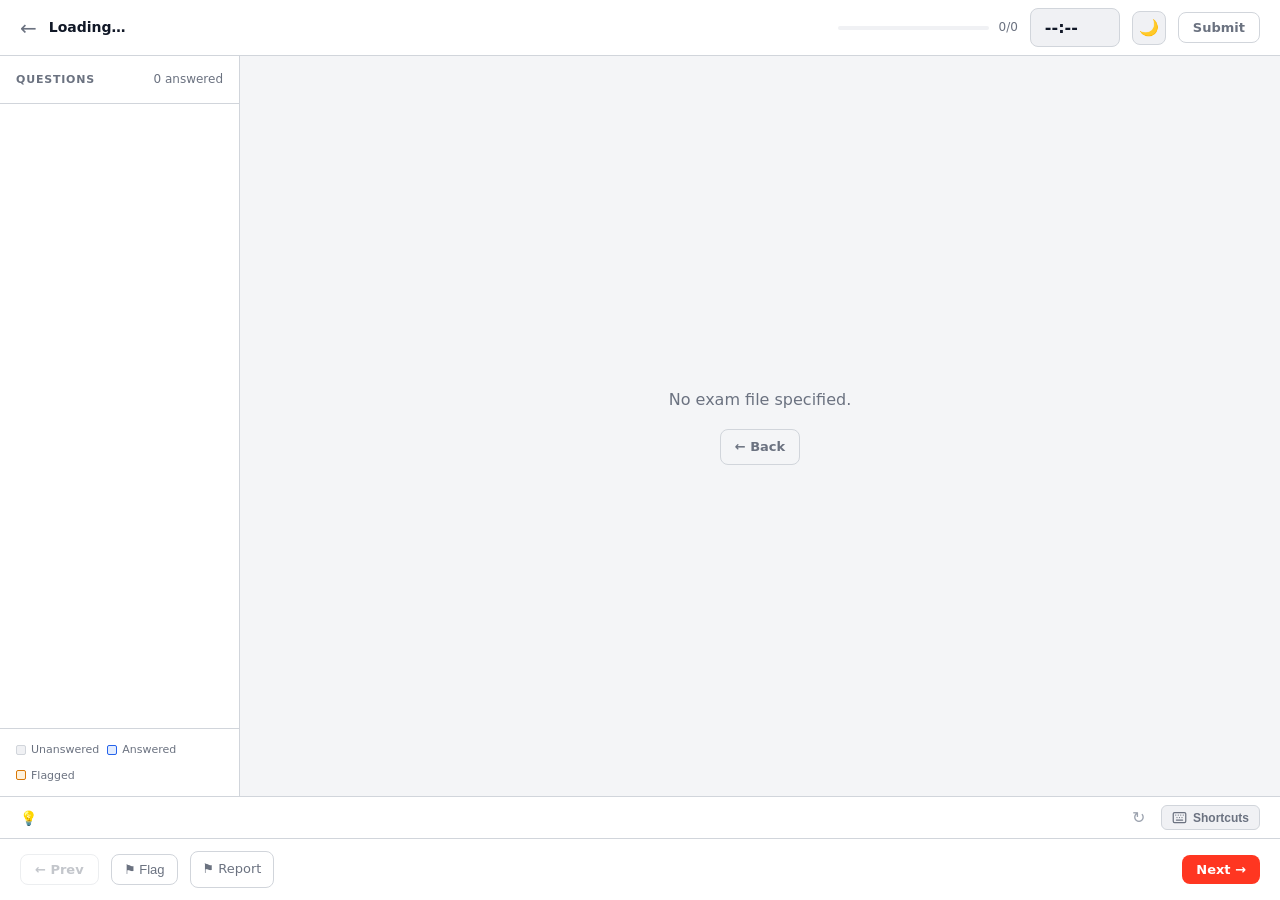
==== commit aa7697ac: "Add per-question Report Issue button to exam, review, and quick test pages - exam.html: Report butto" ====
--- a/exam.html
+++ b/exam.html
@@ -2,7 +2,7 @@
 <html lang="en">
 <head>
   <meta charset="UTF-8">
-  <meta name="viewport" content="width=device-width, initial-scale=1.0, viewport-fit=cover">
+  <meta name="viewport" content="width=device-width, initial-scale=1.0, maximum-scale=1.0, viewport-fit=cover">
   <title>Exam — Data Exam Prep</title>
   <script>
     (function(){var t=localStorage.getItem('theme')||((window.matchMedia('(prefers-color-scheme:dark)').matches)?'dark':'light');document.documentElement.setAttribute('data-theme',t);})();
@@ -193,6 +193,21 @@
     }
     .flag-btn:hover { color: var(--warning); border-color: rgba(245,158,11,0.4); }
     .flag-btn.flagged { color: var(--warning); border-color: rgba(245,158,11,0.4); background: rgba(245,158,11,0.08); }
+    .report-btn {
+      display: flex;
+      align-items: center;
+      gap: 6px;
+      padding: 7px 12px;
+      background: none;
+      border: 1px solid var(--border);
+      border-radius: var(--radius);
+      color: var(--text-muted);
+      font-size: 13px;
+      cursor: pointer;
+      text-decoration: none;
+      transition: all 0.15s;
+    }
+    .report-btn:hover { color: var(--incorrect); border-color: rgba(220,38,38,0.4); }
 
     /* ── Submit confirm ── */
     .submit-overlay {
@@ -607,6 +622,7 @@
   <button class="btn btn--ghost btn--sm" id="prevBtn" onclick="navigate(-1)" disabled>← Prev</button>
   <button class="flag-btn" id="flagBtn" onclick="toggleFlag()">⚑ Flag</button>
   <button class="tip-toggle-btn" id="tipToggleBtn" onclick="toggleTip()" title="Toggle tip">💡 Tip</button>
+  <a class="report-btn" id="reportIssueBtn" href="#" target="_blank" rel="noopener noreferrer" title="Report an issue with this question">⚑ Report</a>
   <div class="exam-footer__spacer"></div>
   <button class="btn btn--primary btn--sm" id="nextBtn" onclick="navigate(1)">Next →</button>
 </div>
@@ -706,6 +722,7 @@
   } from './js/utils.js';
   import { initTheme, toggleTheme } from './js/theme.js';
   import { isConfigured, schedulePush, syncAndPush } from './js/gist.js';
+  import { buildExamIssueUrl } from './js/nav.js';
   onAfterSave(() => schedulePush());
   initTheme();
   document.getElementById('themeToggle').addEventListener('click', toggleTheme);
@@ -786,6 +803,7 @@
   }
 
   let exam = null;
+  let certName = '';
   let questions = [];
   let currentIdx = 0;
   let gaLastQuestionIdx = -1;
@@ -817,6 +835,7 @@
 
     certId = certId || exam.meta.certification || '';
     examId = examId || exam.meta.id || '';
+    certName = exam.meta.certificationName || certId;
     examKey = examKey || buildExamKey(certId, examId);
     questions = exam.questions;
     secondsLeft = (exam.meta.timeLimit || 120) * 60;
@@ -1071,6 +1090,11 @@
     flagBtn.className = `flag-btn${flags.has(q.id) ? ' flagged' : ''}`;
     flagBtn.innerHTML = `${flags.has(q.id) ? '⚑' : '⚐'} ${flags.has(q.id) ? 'Flagged' : 'Flag'}`;
 
+    // Update report button
+    document.getElementById('reportIssueBtn').href = buildExamIssueUrl({
+      cert: certName, exam: examId, question: q.id, context: 'Exam'
+    });
+
     updateGrid();
     document.getElementById('examMain').scrollTo(0, 0);
     showHint();
--- a/css/styles.css
+++ b/css/styles.css
@@ -81,6 +81,7 @@
   min-height: 100vh;
   line-height: 1.6;
   transition: background 0.2s, color 0.2s;
+  touch-action: manipulation;
 }
 
 a { color: inherit; text-decoration: none; }
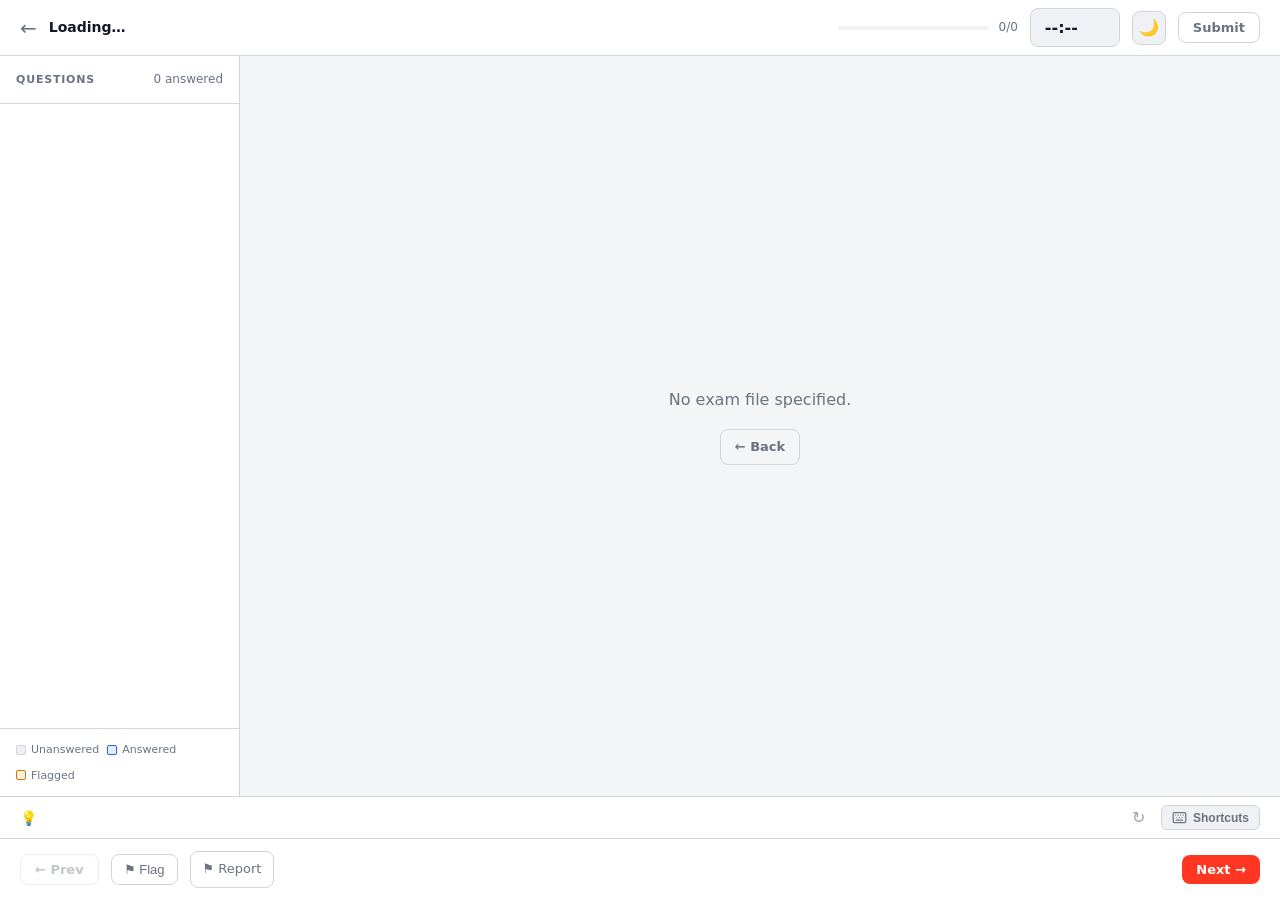
==== commit 8fea9fd9: "Phase 2: Update frontend for v2 schema (per-option correct + explanation) - exam.html: grade by opti" ====
--- a/exam.html
+++ b/exam.html
@@ -1200,7 +1200,7 @@
 
     for (const q of questions) {
       const sel = answers[q.id] || new Set();
-      const correctSet = new Set(q.correct);
+      const correctSet = new Set(q.options.filter(o => o.correct).map(o => o.id));
       const isCorrect = sel.size === correctSet.size &&
         [...sel].every(id => correctSet.has(id));
       results[q.id] = { selected: [...sel], correct: isCorrect };
--- a/css/styles.css
+++ b/css/styles.css
@@ -86,6 +86,191 @@
 
 a { color: inherit; text-decoration: none; }
 
+/* ── Skeleton loading ── */
+@keyframes sk-shimmer {
+  0%   { background-position: 200% 0; }
+  100% { background-position: -200% 0; }
+}
+.sk {
+  background: linear-gradient(90deg,
+    var(--surface2) 25%,
+    var(--border)   50%,
+    var(--surface2) 75%
+  );
+  background-size: 200% 100%;
+  animation: sk-shimmer 1.5s infinite;
+  border-radius: var(--radius);
+}
+.sk-badge  { width: 44px; height: 44px; border-radius: 10px; flex-shrink: 0; }
+.sk-text   { height: 13px; border-radius: 3px; }
+.sk-text-sm { height: 11px; border-radius: 3px; }
+.sk-pill   { height: 22px; width: 80px; border-radius: 4px; }
+.sk-btn    { height: 30px; width: 96px; border-radius: var(--radius); }
+.loading-status {
+  display: flex;
+  align-items: center;
+  gap: 10px;
+  padding: 0 24px 24px;
+  max-width: 1200px;
+  margin: 0 auto;
+  font-size: 13px;
+  color: var(--text-muted);
+}
+.loading-spinner {
+  width: 16px; height: 16px;
+  animation: spin 0.9s linear infinite;
+  flex-shrink: 0;
+  opacity: 0.5;
+}
+
+/* ── Guided tour / explain mode ── */
+#tourOverlay {
+  display: none;
+  position: fixed;
+  inset: 0;
+  z-index: 400;
+  background: transparent;
+}
+#tourHole {
+  display: none;
+  position: fixed;
+  z-index: 401;
+  border-radius: 10px;
+  box-shadow: 0 0 0 9999px rgba(0,0,0,0.6);
+  pointer-events: none;
+  transition: left 0.2s, top 0.2s, width 0.2s, height 0.2s;
+}
+#tourPopover {
+  display: none;
+  position: fixed;
+  z-index: 402;
+  max-width: 300px;
+  background: var(--surface);
+  border: 1px solid var(--border);
+  border-radius: var(--radius-lg);
+  box-shadow: var(--shadow);
+  padding: 16px;
+}
+.tour-popover--small { max-width: 240px; padding: 12px; }
+.tour-pop__title { font-size: 14px; font-weight: 700; margin-bottom: 6px; }
+.tour-pop__body { font-size: 13px; color: var(--text-muted); line-height: 1.5; }
+.tour-pop__footer { display: flex; align-items: center; justify-content: space-between; gap: 10px; margin-top: 14px; }
+.tour-popover--small .tour-pop__footer { margin-top: 0; }
+.tour-pop__count { font-size: 11px; color: var(--text-faint); flex-shrink: 0; }
+.tour-pop__actions { display: flex; gap: 6px; align-items: center; flex-wrap: wrap; justify-content: flex-end; }
+.tour-pop__actions--stack { flex-direction: column; align-items: stretch; width: 100%; }
+.tour-pop__actions--stack .btn { justify-content: center; width: 100%; }
+
+body.help-mode [data-help] {
+  cursor: help;
+}
+body.help-mode [data-help]:hover,
+body.help-mode [data-help]:focus-visible {
+  outline: 2px dashed var(--accent);
+  outline-offset: 2px;
+  border-radius: 4px;
+}
+
+#explainBanner {
+  display: none;
+  position: fixed;
+  left: 50%;
+  bottom: 20px;
+  transform: translateX(-50%);
+  z-index: 405;
+  align-items: center;
+  gap: 14px;
+  background: var(--text);
+  color: var(--bg);
+  border-radius: 999px;
+  padding: 10px 12px 10px 18px;
+  font-size: 13px;
+  font-weight: 600;
+  box-shadow: var(--shadow);
+  max-width: calc(100vw - 32px);
+}
+#explainBanner span { white-space: nowrap; overflow: hidden; text-overflow: ellipsis; }
+
+/* ── Reference card ── */
+.ref-card {
+  display: flex;
+  flex-direction: column;
+  margin-top: 14px;
+  border: 1px solid var(--border);
+  border-radius: var(--radius-lg);
+  overflow: hidden;
+  text-decoration: none;
+  color: var(--text);
+  background: var(--surface);
+  transition: border-color 0.15s, box-shadow 0.15s;
+}
+.ref-card:hover {
+  border-color: var(--accent);
+  box-shadow: 0 2px 10px rgba(59,130,246,0.12);
+}
+.ref-card__content {
+  display: flex;
+  align-items: flex-start;
+  gap: 10px;
+  padding: 12px 14px 10px;
+  flex: 1;
+}
+/* Image spans full card height on left; width auto-fits the aspect ratio */
+.ref-card--has-image { flex-direction: row; }
+.ref-card--has-image .ref-card__thumb {
+  width: 110px;
+  min-width: 110px;
+  align-self: stretch;
+  object-fit: cover;
+  object-position: center;
+  flex-shrink: 0;
+  border-radius: var(--radius-lg) 0 0 var(--radius-lg);
+}
+.ref-card__side { flex: 1; min-width: 0; display: flex; flex-direction: column; }
+.ref-card__side .ref-card__content { flex: 1; }
+.ref-card__logo  { width: 20px; height: 20px; min-width: 20px; max-width: 20px; border-radius: 4px; flex-shrink: 0; margin-top: 2px; object-fit: contain; }
+.ref-card__info { flex: 1; min-width: 0; }
+.ref-card__title {
+  font-size: 13px; font-weight: 600; line-height: 1.4;
+  white-space: nowrap; overflow: hidden; text-overflow: ellipsis;
+  margin-bottom: 4px;
+}
+.ref-card__desc {
+  font-size: 12px; color: var(--text-muted); line-height: 1.5;
+  display: -webkit-box; -webkit-line-clamp: 2; -webkit-box-orient: vertical; overflow: hidden;
+}
+.ref-card__footer {
+  display: flex; align-items: center; justify-content: space-between;
+  padding: 6px 14px 10px;
+}
+.ref-card__domain { font-size: 11px; color: var(--text-faint); }
+.ref-card__arrow { font-size: 13px; color: var(--text-muted); }
+
+/* ── Tooltip ── */
+[data-tooltip] { position: relative; }
+[data-tooltip]::after {
+  content: attr(data-tooltip);
+  position: absolute;
+  top: calc(100% + 8px);
+  left: 50%;
+  transform: translateX(-50%) scale(0.92);
+  background: var(--text);
+  color: var(--bg);
+  font-size: 11px;
+  line-height: 1.4;
+  padding: 5px 9px;
+  border-radius: 6px;
+  white-space: nowrap;
+  pointer-events: none;
+  opacity: 0;
+  transition: opacity 0.12s, transform 0.12s;
+  z-index: 500;
+}
+[data-tooltip]:hover::after {
+  opacity: 1;
+  transform: translateX(-50%) scale(1);
+}
+
 /* ── Layout ── */
 .container { max-width: 960px; margin: 0 auto; padding: 0 20px; }
 .container--wide { max-width: 1200px; margin: 0 auto; padding: 0 24px; }
@@ -397,6 +582,19 @@
 }
 
 .option__text { flex: 1; padding-top: 2px; color: inherit; }
+.option__explanation {
+  margin-top: 8px;
+  padding-top: 8px;
+  border-top: 1px solid var(--border);
+  font-size: 13px;
+  line-height: 1.55;
+  color: var(--text-muted);
+}
+.option__explanation p { margin: 0 0 0.5em; }
+.option__explanation p:last-child { margin-bottom: 0; }
+.option__explanation code { font-size: 12px; }
+.option__explanation a { color: var(--accent); text-decoration: none; }
+.option__explanation a:hover { text-decoration: underline; }
 
 /* ── Question Navigator dots ── */
 .q-grid {
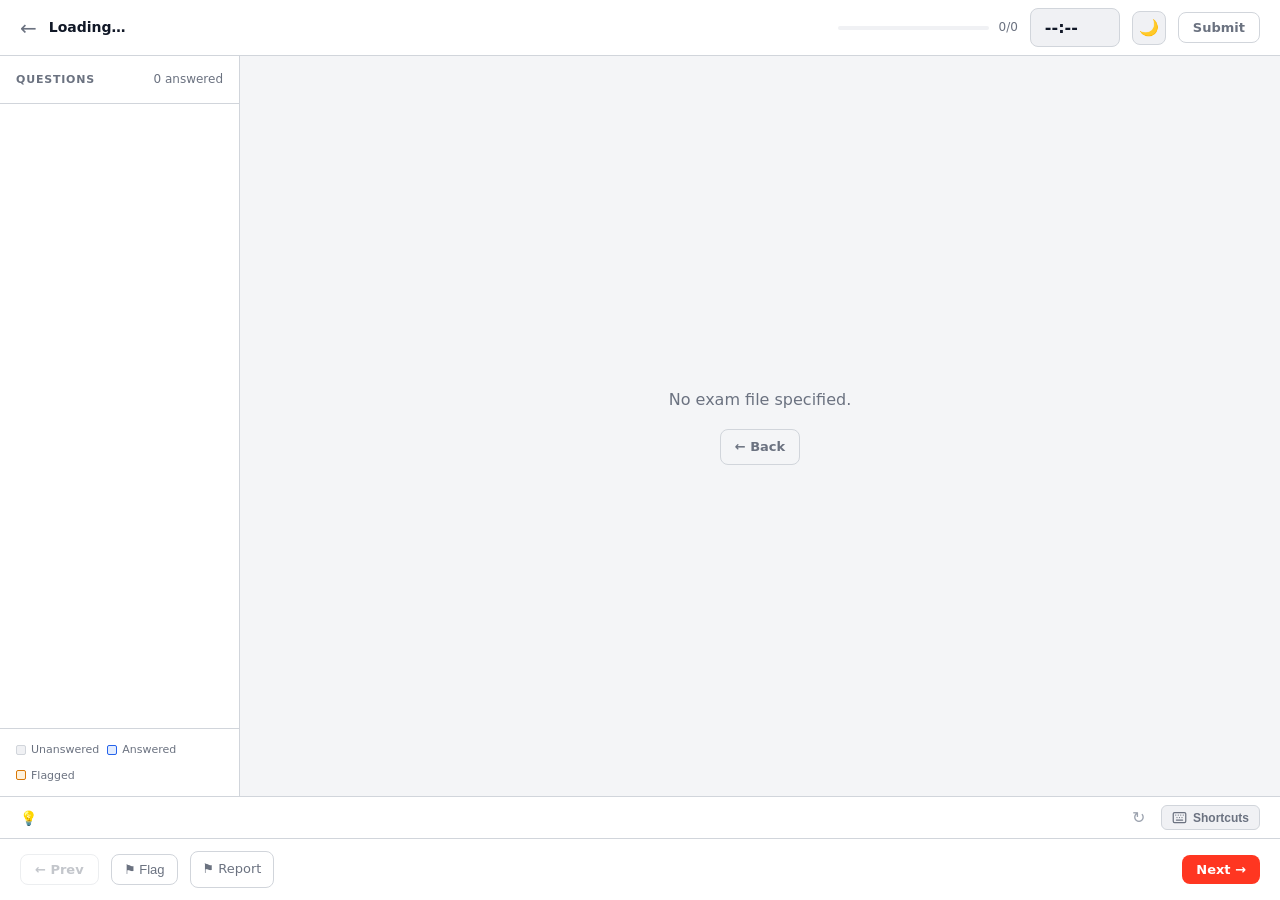
==== commit 43534545: "Fix WCAG 2.1 AA Major issues (M1–M9) for EN 301 549 / PSBAR compliance - M1: Fix dark-mode --text-fa" ====
--- a/exam.html
+++ b/exam.html
@@ -553,9 +553,11 @@
 </head>
 <body>
 
+<a href="#examMain" class="skip-link">Skip to main content</a>
+
 <!-- Top bar -->
 <div class="exam-bar">
-  <a href="index.html" style="color:var(--text-muted);font-size:20px;line-height:1;" title="Exit exam">←</a>
+  <a href="index.html" style="color:var(--text-muted);font-size:20px;line-height:1;" title="Exit exam" aria-label="Exit exam">←</a>
   <span class="exam-bar__title" id="examTitle">Loading…</span>
   <div class="exam-bar__progress-wrap hide-mobile">
     <div class="progress-bar" style="flex:1">
@@ -564,7 +566,7 @@
     <span class="exam-bar__count" id="progressCount">0/0</span>
   </div>
   <div class="timer" id="timer">--:--</div>
-  <button class="theme-toggle hide-mobile" id="themeToggle" title="Toggle theme"></button>
+  <button class="theme-toggle hide-mobile" id="themeToggle" title="Toggle theme" aria-label="Toggle theme"></button>
   <button class="btn btn--ghost btn--sm" onclick="openSubmitModal()">Submit</button>
 </div>
 
@@ -620,7 +622,7 @@
 <!-- Bottom nav -->
 <div class="exam-footer">
   <button class="btn btn--ghost btn--sm" id="prevBtn" onclick="navigate(-1)" disabled>← Prev</button>
-  <button class="flag-btn" id="flagBtn" onclick="toggleFlag()">⚑ Flag</button>
+  <button class="flag-btn" id="flagBtn" onclick="toggleFlag()" aria-pressed="false" aria-label="Flag question">⚑ Flag</button>
   <button class="tip-toggle-btn" id="tipToggleBtn" onclick="toggleTip()" title="Toggle tip">💡 Tip</button>
   <a class="report-btn" id="reportIssueBtn" href="#" target="_blank" rel="noopener noreferrer" title="Report an issue with this question">⚑ Report</a>
   <div class="exam-footer__spacer"></div>
@@ -629,14 +631,14 @@
 
 <!-- Keyboard shortcuts modal -->
 <div class="kbd-overlay" id="kbdOverlay" onclick="if(event.target===this)closeKbdModal()">
-  <div class="kbd-modal">
+  <div class="kbd-modal" role="dialog" aria-modal="true" aria-labelledby="kbdModalTitle">
     <div class="kbd-modal__header">
-      <svg width="18" height="18" viewBox="0 0 24 24" fill="none" stroke="currentColor" stroke-width="2" stroke-linecap="round" stroke-linejoin="round">
+      <svg width="18" height="18" viewBox="0 0 24 24" fill="none" stroke="currentColor" stroke-width="2" stroke-linecap="round" stroke-linejoin="round" aria-hidden="true">
         <rect x="2" y="4" width="20" height="16" rx="2"/>
         <path d="M6 8h.01M10 8h.01M14 8h.01M18 8h.01M8 12h.01M12 12h.01M16 12h.01M7 16h10"/>
       </svg>
-      Keyboard Shortcuts
-      <button class="modal__close" onclick="closeKbdModal()">×</button>
+      <span id="kbdModalTitle">Keyboard Shortcuts</span>
+      <button class="modal__close" onclick="closeKbdModal()" aria-label="Close keyboard shortcuts">×</button>
     </div>
     <div class="kbd-modal__body">
       <div class="kbd-section">
@@ -660,8 +662,8 @@
 
 <!-- Submit confirmation modal -->
 <div class="submit-overlay" id="submitOverlay">
-  <div class="submit-modal">
-    <h3>Submit Exam?</h3>
+  <div class="submit-modal" role="dialog" aria-modal="true" aria-labelledby="submitModalTitle">
+    <h3 id="submitModalTitle">Submit Exam?</h3>
     <p>Once submitted, the exam is graded and you'll see your results with full explanations.</p>
     <div class="submit-stats">
       <div class="submit-stat">
@@ -686,7 +688,7 @@
 
 <!-- Start screen overlay -->
 <div class="start-overlay" id="startOverlay">
-  <div class="start-modal">
+  <div class="start-modal" role="dialog" aria-modal="true" aria-labelledby="startExamTitle">
     <div class="start-modal__cert" id="startCertName"></div>
     <h2 class="start-modal__title" id="startExamTitle"></h2>
     <div class="start-modal__meta" id="startMeta"></div>
@@ -704,7 +706,7 @@
   </div>
 </div>
 
-<div class="toast"></div>
+<div class="toast" role="status" aria-live="polite" aria-atomic="true"></div>
 
 <script type="module">
   import {
@@ -723,6 +725,7 @@
   import { initTheme, toggleTheme } from './js/theme.js';
   import { isConfigured, schedulePush, syncAndPush } from './js/gist.js';
   import { buildExamIssueUrl } from './js/nav.js';
+  import { trapFocus, releaseFocus, announce } from './js/a11y.js';
   onAfterSave(() => schedulePush());
   initTheme();
   document.getElementById('themeToggle').addEventListener('click', toggleTheme);
@@ -770,8 +773,10 @@
   // ── Keyboard shortcuts modal ──
   window.openKbdModal = function() {
     document.getElementById('kbdOverlay').classList.add('open');
+    trapFocus(document.getElementById('kbdOverlay').querySelector('[role="dialog"]'));
   };
   window.closeKbdModal = function() {
+    releaseFocus();
     document.getElementById('kbdOverlay').classList.remove('open');
   };
 
@@ -874,6 +879,7 @@
       // Resumed session with a known timer preference — skip start screen
       setCanonicalUrl(currentIdx, true);
       renderQuestion(currentIdx);
+      announce(`Resumed: ${exam.meta.certificationName} — ${exam.meta.title}. Question ${currentIdx + 1} of ${questions.length}.`);
       if (timerEnabled) {
         startTimer();
       } else {
@@ -905,18 +911,21 @@
       </div>
     `;
     document.getElementById('startOverlay').classList.add('open');
+    trapFocus(document.getElementById('startOverlay').querySelector('[role="dialog"]'));
     document.getElementById('timer').textContent = '--:--';
   }
 
   window.beginExam = function(withTimer) {
     timerEnabled = withTimer;
     examStartedAt = Date.now();
+    releaseFocus();
     document.getElementById('startOverlay').classList.remove('open');
     if (!timerEnabled) {
       document.getElementById('timer').textContent = '∞';
     }
     setCanonicalUrl(currentIdx, true);
     renderQuestion(currentIdx);
+    announce(`Now taking: ${exam.meta.certificationName} — ${exam.meta.title}. ${questions.length} questions.`);
     saveSession();
     if (timerEnabled) startTimer();
   };
@@ -991,6 +1000,8 @@
     el.className = 'timer';
     if (secondsLeft <= 300) el.classList.add('timer--warning');
     if (secondsLeft <= 60) el.classList.remove('timer--warning'), el.classList.add('timer--critical');
+    if (secondsLeft === 300) announce('5 minutes remaining', 'assertive');
+    if (secondsLeft === 60) announce('1 minute remaining', 'assertive');
   }
 
   // ── Question grid ──
@@ -1052,6 +1063,8 @@
       const isSelected = sel.has(opt.id);
       return `
         <button class="option${isSelected ? ' selected' : ''}"
+                role="${isMulti ? 'checkbox' : 'radio'}"
+                aria-checked="${isSelected}"
                 onclick="toggleOption('${q.id}', '${opt.id}', ${isMulti})"
                 data-opt="${opt.id}">
           <span class="option__key">${displayLabels[i]}</span>
@@ -1076,7 +1089,7 @@
         </div>
         ${multiHint}
         <div class="question-stem">${stemHtml}</div>
-        <div id="optionsWrap">${optionsHtml}</div>
+        <div id="optionsWrap" role="${isMulti ? 'group' : 'radiogroup'}" aria-label="Answer options">${optionsHtml}</div>
       </div>
     `;
 
@@ -1087,8 +1100,10 @@
 
     // Update flag button
     const flagBtn = document.getElementById('flagBtn');
-    flagBtn.className = `flag-btn${flags.has(q.id) ? ' flagged' : ''}`;
-    flagBtn.innerHTML = `${flags.has(q.id) ? '⚑' : '⚐'} ${flags.has(q.id) ? 'Flagged' : 'Flag'}`;
+    const isFlagged = flags.has(q.id);
+    flagBtn.className = `flag-btn${isFlagged ? ' flagged' : ''}`;
+    flagBtn.innerHTML = `${isFlagged ? '⚑' : '⚐'} ${isFlagged ? 'Flagged' : 'Flag'}`;
+    flagBtn.setAttribute('aria-pressed', String(isFlagged));
 
     // Update report button
     document.getElementById('reportIssueBtn').href = buildExamIssueUrl({
@@ -1134,12 +1149,9 @@
     const wrap = document.getElementById('optionsWrap');
     wrap.querySelectorAll('.option').forEach(btn => {
       const id = btn.dataset.opt;
-      btn.className = `option${sel.has(id) ? ' selected' : ''}`;
-    });
-    wrap.querySelectorAll('.option__key').forEach(key => {
-      const opt = key.closest('.option');
-      const id = opt?.dataset.opt;
-      if (!id) return;
+      const selected = sel.has(id);
+      btn.className = `option${selected ? ' selected' : ''}`;
+      btn.setAttribute('aria-checked', String(selected));
     });
 
     updateGrid();
@@ -1183,9 +1195,11 @@
     document.getElementById('submitUnanswered').textContent = unanswered;
     document.getElementById('submitFlagged').textContent = flagged;
     document.getElementById('submitOverlay').classList.add('open');
+    trapFocus(document.getElementById('submitOverlay').querySelector('[role="dialog"]'));
   };
 
   window.closeSubmitModal = function() {
+    releaseFocus();
     document.getElementById('submitOverlay').classList.remove('open');
   };
 
--- a/css/styles.css
+++ b/css/styles.css
@@ -26,7 +26,7 @@
   --border-hover: #3d4266;
   --text: #e8eaf0;
   --text-muted: #8b92b0;
-  --text-faint: #555e80;
+  --text-faint: #7b84a6;
   --code-bg: #0d1117;
   --code-text: #e6edf3;
   --code-inline-bg: rgba(255,255,255,0.08);
@@ -85,6 +85,30 @@
 }
 
 a { color: inherit; text-decoration: none; }
+
+/* ── Focus indicators (M2) ── */
+:focus-visible {
+  outline: 2px solid var(--accent);
+  outline-offset: 2px;
+}
+
+/* ── Skip link (M3) ── */
+.skip-link {
+  position: absolute;
+  top: -999px;
+  left: 8px;
+  z-index: 10000;
+  background: var(--accent);
+  color: white;
+  padding: 8px 16px;
+  border-radius: var(--radius);
+  font-size: 14px;
+  font-weight: 600;
+  text-decoration: none;
+}
+.skip-link:focus {
+  top: 8px;
+}
 
 /* ── Skeleton loading ── */
 @keyframes sk-shimmer {
@@ -752,3 +776,16 @@
   .nav__link-text { display: none; }
   .nav__link { padding: 8px 10px; }
 }
+
+/* Screen-reader only utility — visually hidden but announced by AT */
+.sr-only {
+  position: absolute;
+  width: 1px;
+  height: 1px;
+  padding: 0;
+  margin: -1px;
+  overflow: hidden;
+  clip: rect(0,0,0,0);
+  white-space: nowrap;
+  border: 0;
+}
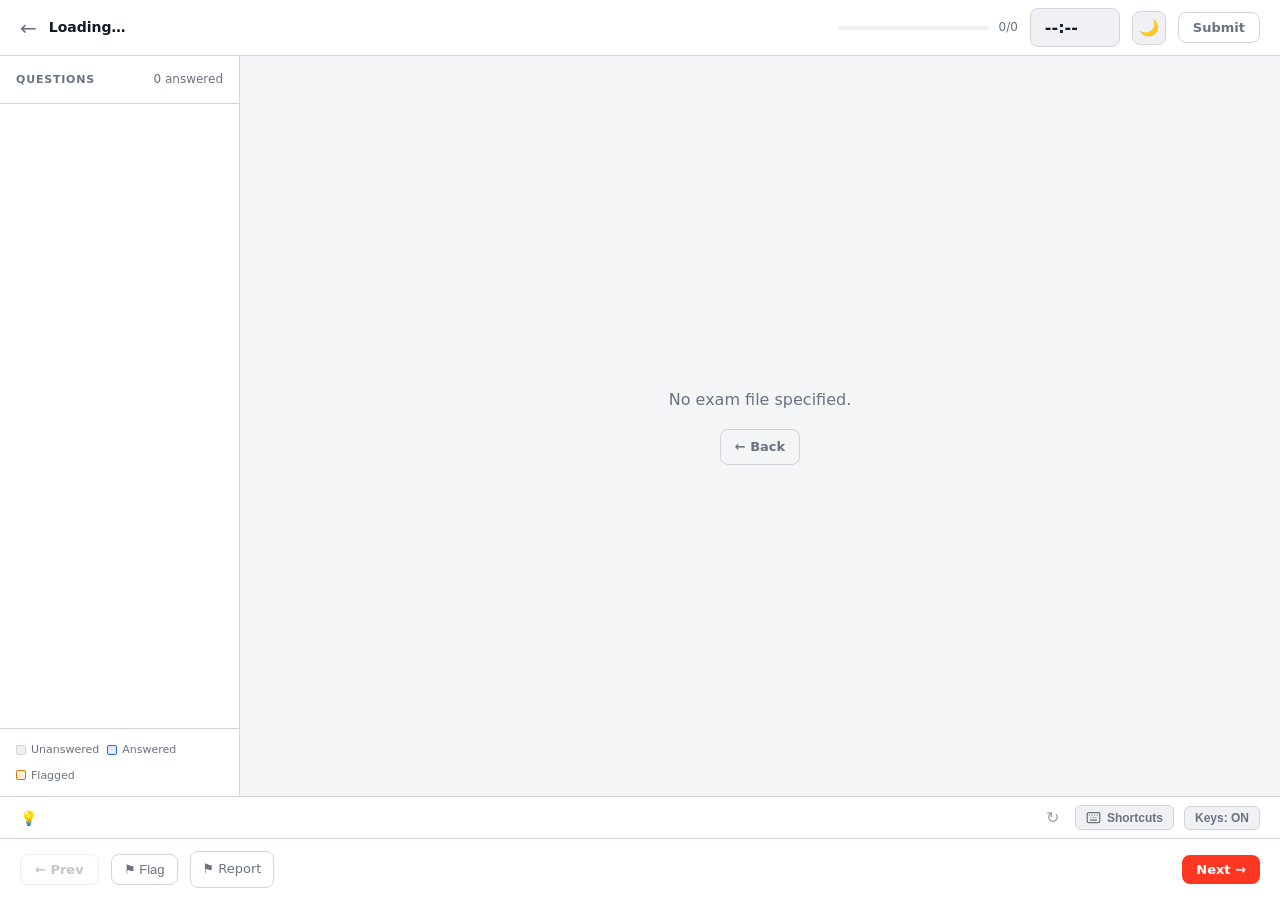
==== commit c77cbc15: "Fix remaining WCAG 2.1 AA + 2.2 AA + EN 301 549 accessibility gaps WCAG 2.1 AA fixes: - 2.1.4 Charac" ====
--- a/exam.html
+++ b/exam.html
@@ -2,7 +2,7 @@
 <html lang="en">
 <head>
   <meta charset="UTF-8">
-  <meta name="viewport" content="width=device-width, initial-scale=1.0, maximum-scale=1.0, viewport-fit=cover">
+  <meta name="viewport" content="width=device-width, initial-scale=1.0, maximum-scale=5.0, viewport-fit=cover">
   <title>Exam — Data Exam Prep</title>
   <script>
     (function(){var t=localStorage.getItem('theme')||((window.matchMedia('(prefers-color-scheme:dark)').matches)?'dark':'light');document.documentElement.setAttribute('data-theme',t);})();
@@ -233,8 +233,8 @@
     .submit-modal h3 { font-size: 20px; font-weight: 700; margin-bottom: 12px; }
     .submit-modal p { font-size: 14px; color: var(--text-muted); margin-bottom: 20px; line-height: 1.6; }
     .submit-stats { display: flex; gap: 20px; margin-bottom: 24px; }
-    .submit-stat { text-align: center; flex: 1; background: var(--surface2); border-radius: var(--radius); padding: 12px; }
-    .submit-stat__val { font-size: 24px; font-weight: 800; }
+    .submit-stat { text-align: center; flex: 1; background: var(--surface2); border-radius: var(--radius); padding: 12px; display: flex; flex-direction: column-reverse; }
+    .submit-stat__val { font-size: 24px; font-weight: 800; margin: 0; }
     .submit-stat__lbl { font-size: 11px; color: var(--text-muted); text-transform: uppercase; letter-spacing: 0.5px; }
     .submit-actions { display: flex; gap: 10px; }
 
@@ -554,13 +554,14 @@
 <body>
 
 <a href="#examMain" class="skip-link">Skip to main content</a>
+<h1 class="sr-only" id="pageH1">Exam — Data Exam Prep</h1>
 
 <!-- Top bar -->
 <div class="exam-bar">
   <a href="index.html" style="color:var(--text-muted);font-size:20px;line-height:1;" title="Exit exam" aria-label="Exit exam">←</a>
   <span class="exam-bar__title" id="examTitle">Loading…</span>
   <div class="exam-bar__progress-wrap hide-mobile">
-    <div class="progress-bar" style="flex:1">
+    <div class="progress-bar" role="progressbar" aria-valuenow="0" aria-valuemin="0" aria-valuemax="100" aria-label="Exam progress" id="progressBar" style="flex:1">
       <div class="progress-bar__fill" id="progressFill" style="width:0%"></div>
     </div>
     <span class="exam-bar__count" id="progressCount">0/0</span>
@@ -610,13 +611,16 @@
   <span class="hint-bar__icon">💡</span>
   <span class="hint-bar__text" id="hintText"></span>
   <button class="hint-bar__next" id="hintNext" title="Next hint" onclick="cycleHint()">↻</button>
-  <button class="hint-bar__keys" id="kbdBtn" onclick="openKbdModal()" title="Keyboard shortcuts">
-    <svg width="15" height="15" viewBox="0 0 24 24" fill="none" stroke="currentColor" stroke-width="2" stroke-linecap="round" stroke-linejoin="round">
+  <button class="hint-bar__keys" id="kbdBtn" onclick="openKbdModal()" title="Keyboard shortcuts" aria-label="View keyboard shortcuts">
+    <svg width="15" height="15" viewBox="0 0 24 24" fill="none" stroke="currentColor" stroke-width="2" stroke-linecap="round" stroke-linejoin="round" aria-hidden="true">
       <rect x="2" y="4" width="20" height="16" rx="2"/>
       <path d="M6 8h.01M10 8h.01M14 8h.01M18 8h.01M8 12h.01M12 12h.01M16 12h.01M7 16h10"/>
     </svg>
     Shortcuts
   </button>
+  <button class="hint-bar__keys" id="kbdToggleBtn" onclick="toggleKbdShortcuts()" title="Toggle keyboard shortcuts" aria-pressed="true" aria-label="Keyboard shortcuts enabled — click to disable">
+    Keys: ON
+  </button>
 </div>
 
 <!-- Bottom nav -->
@@ -624,7 +628,7 @@
   <button class="btn btn--ghost btn--sm" id="prevBtn" onclick="navigate(-1)" disabled>← Prev</button>
   <button class="flag-btn" id="flagBtn" onclick="toggleFlag()" aria-pressed="false" aria-label="Flag question">⚑ Flag</button>
   <button class="tip-toggle-btn" id="tipToggleBtn" onclick="toggleTip()" title="Toggle tip">💡 Tip</button>
-  <a class="report-btn" id="reportIssueBtn" href="#" target="_blank" rel="noopener noreferrer" title="Report an issue with this question">⚑ Report</a>
+  <a class="report-btn" id="reportIssueBtn" href="#" target="_blank" rel="noopener noreferrer" aria-label="Report an issue with this question (opens in new window)">⚑ Report</a>
   <div class="exam-footer__spacer"></div>
   <button class="btn btn--primary btn--sm" id="nextBtn" onclick="navigate(1)">Next →</button>
 </div>
@@ -665,20 +669,21 @@
   <div class="submit-modal" role="dialog" aria-modal="true" aria-labelledby="submitModalTitle">
     <h3 id="submitModalTitle">Submit Exam?</h3>
     <p>Once submitted, the exam is graded and you'll see your results with full explanations.</p>
-    <div class="submit-stats">
+    <dl class="submit-stats">
       <div class="submit-stat">
-        <div class="submit-stat__val" id="submitAnswered">0</div>
-        <div class="submit-stat__lbl">Answered</div>
+        <dt class="submit-stat__lbl">Answered</dt>
+        <dd class="submit-stat__val" id="submitAnswered">0</dd>
       </div>
       <div class="submit-stat">
-        <div class="submit-stat__val" id="submitUnanswered">0</div>
-        <div class="submit-stat__lbl">Unanswered</div>
+        <dt class="submit-stat__lbl">Unanswered</dt>
+        <dd class="submit-stat__val" id="submitUnanswered">0</dd>
       </div>
       <div class="submit-stat">
-        <div class="submit-stat__val" id="submitFlagged">0</div>
-        <div class="submit-stat__lbl">Flagged</div>
+        <dt class="submit-stat__lbl">Flagged</dt>
+        <dd class="submit-stat__val" id="submitFlagged">0</dd>
       </div>
-    </div>
+    </dl>
+    <p class="sr-only">Press Escape to close this dialog.</p>
     <div class="submit-actions">
       <button class="btn btn--ghost" style="flex:1" onclick="closeSubmitModal()">Keep Going</button>
       <button class="btn btn--primary" style="flex:1" onclick="submitExam()">Submit & Grade</button>
@@ -820,6 +825,28 @@
   let submitted = false;
   let timerEnabled = null;  // null = not yet chosen
   let examStartedAt = null; // ms timestamp when exam began
+  let kbdShortcutsEnabled = localStorage.getItem('kbdShortcutsEnabled') !== 'false';
+
+  window.toggleKbdShortcuts = function() {
+    kbdShortcutsEnabled = !kbdShortcutsEnabled;
+    localStorage.setItem('kbdShortcutsEnabled', String(kbdShortcutsEnabled));
+    const btn = document.getElementById('kbdToggleBtn');
+    btn.setAttribute('aria-pressed', String(kbdShortcutsEnabled));
+    btn.setAttribute('aria-label', `Keyboard shortcuts ${kbdShortcutsEnabled ? 'enabled' : 'disabled'} — click to ${kbdShortcutsEnabled ? 'disable' : 'enable'}`);
+    btn.textContent = `Keys: ${kbdShortcutsEnabled ? 'ON' : 'OFF'}`;
+  };
+
+  // Sync toggle button state on load
+  document.addEventListener('DOMContentLoaded', () => {
+    if (!kbdShortcutsEnabled) {
+      const btn = document.getElementById('kbdToggleBtn');
+      if (btn) {
+        btn.setAttribute('aria-pressed', 'false');
+        btn.setAttribute('aria-label', 'Keyboard shortcuts disabled — click to enable');
+        btn.textContent = 'Keys: OFF';
+      }
+    }
+  });
 
   async function init() {
     if (!examFile) {
@@ -848,6 +875,7 @@
     document.getElementById('examTitle').textContent =
       `${exam.meta.certificationName} — ${exam.meta.title}`;
     document.title = `${exam.meta.title} — ${exam.meta.certificationName} — Data Exam Prep`;
+    document.getElementById('pageH1').textContent = `${exam.meta.title} — ${exam.meta.certificationName}`;
 
     // Restore session if exists
     const saved = loadState(sessionStorageKey(examKey));
@@ -1032,7 +1060,9 @@
     });
     const total = questions.length;
     document.getElementById('sidebarAnswered').textContent = `${answered} answered`;
-    document.getElementById('progressFill').style.width = `${(answered / total) * 100}%`;
+    const pct = Math.round((answered / total) * 100);
+    document.getElementById('progressFill').style.width = `${pct}%`;
+    document.getElementById('progressBar').setAttribute('aria-valuenow', String(pct));
     document.getElementById('progressCount').textContent = `${answered}/${total}`;
   }
 
@@ -1286,21 +1316,29 @@
     if (!q) return;
     const isMulti = q.type === 'multiple';
 
-    // Map key → display position index (0-based), then look up the nth rendered button
-    const keyToIdx = { '1': 0, '2': 1, '3': 2, '4': 3, '5': 4, '6': 5,
-                       'a': 0, 'b': 1, 'c': 2, 'd': 3, 'e': 4, 'f': 5 };
-    const displayIdx = keyToIdx[e.key];
-
-    if (displayIdx !== undefined) {
-      const btn = document.querySelectorAll('#optionsWrap .option')[displayIdx];
-      if (btn) {
+    if (kbdShortcutsEnabled) {
+      // Map key → display position index (0-based), then look up the nth rendered button
+      const keyToIdx = { '1': 0, '2': 1, '3': 2, '4': 3, '5': 4, '6': 5,
+                         'a': 0, 'b': 1, 'c': 2, 'd': 3, 'e': 4 };
+      const displayIdx = keyToIdx[e.key];
+
+      if (displayIdx !== undefined) {
+        const btn = document.querySelectorAll('#optionsWrap .option')[displayIdx];
+        if (btn) {
+          e.preventDefault();
+          const origId = btn.dataset.opt;
+          toggleOption(q.id, origId, isMulti);
+          btn.style.transition = 'none'; btn.style.outline = '2px solid var(--accent)';
+          setTimeout(() => { btn.style.outline = ''; btn.style.transition = ''; }, 120);
+        }
+        return;
+      }
+
+      if (e.key === 'f' || e.key === 'F') {
         e.preventDefault();
-        const origId = btn.dataset.opt;
-        toggleOption(q.id, origId, isMulti);
-        btn.style.transition = 'none'; btn.style.outline = '2px solid var(--accent)';
-        setTimeout(() => { btn.style.outline = ''; btn.style.transition = ''; }, 120);
+        toggleFlag();
+        return;
       }
-      return;
     }
 
     switch (e.key) {
@@ -1317,11 +1355,6 @@
         e.preventDefault();
         navigate(-1);
         break;
-      case 'f':
-      case 'F':
-        e.preventDefault();
-        toggleFlag();
-        break;
     }
   });
 
--- a/css/styles.css
+++ b/css/styles.css
@@ -1,5 +1,6 @@
 /* ── Theme variables ── */
 :root {
+  scroll-padding-top: 64px; /* account for 56px sticky nav + 8px breathing room (WCAG 2.4.11) */
   --accent: #FF3621;
   --accent-hover: #ff5540;
   --correct: #16a34a;
@@ -290,7 +291,8 @@
   transition: opacity 0.12s, transform 0.12s;
   z-index: 500;
 }
-[data-tooltip]:hover::after {
+[data-tooltip]:hover::after,
+[data-tooltip]:focus-visible::after {
   opacity: 1;
   transform: translateX(-50%) scale(1);
 }
@@ -789,3 +791,12 @@
   white-space: nowrap;
   border: 0;
 }
+
+/* ── Reduced motion (WCAG 2.2.2 / 2.3.3) ── */
+@media (prefers-reduced-motion: reduce) {
+  *, *::before, *::after {
+    animation-duration: 0.01ms !important;
+    animation-iteration-count: 1 !important;
+    transition-duration: 0.01ms !important;
+  }
+}
